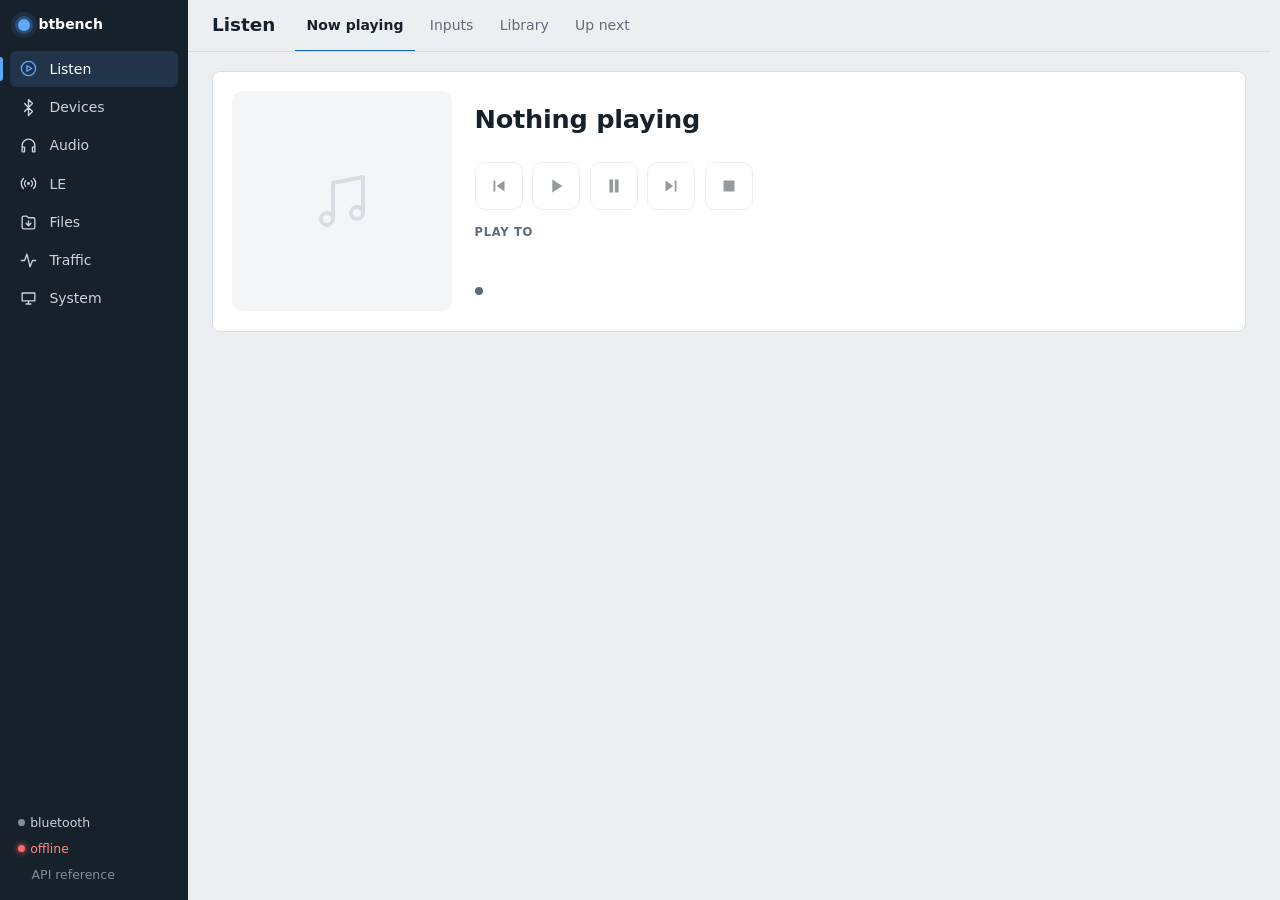
==== app/www/index.html @ e559ec2d "Logs: The log viewer is a Traffic view Logs are read alongside the packets and the D-Bus messages th" ====
<!doctype html>
<html lang="en">
<head>
<meta charset="utf-8">
<meta name="viewport" content="width=device-width, initial-scale=1">
<title>btbench</title>
<link rel="stylesheet" href="style.css">
</head>
<body>
<!-- The shell: seven areas in a rail (a bottom bar on a phone), each with its views in the bar above
     the content. app.js builds both from NAV; a view is a registered tab, optionally one pane of
     it (#audio/play). Every element id the tab scripts use is kept from the flat-tab layout. -->
<aside id="rail">
  <div class="brand"><span class="brand-mark" aria-hidden="true"></span><span id="hostname">btbench</span></div>
  <nav id="areas" aria-label="Areas"></nav>
  <div class="status" aria-label="Status">
    <span id="pill-bt" class="pill wait">bluetooth</span>
    <span id="pill-ws" class="pill wait">connecting</span>
    <span id="pill-power" class="pill" hidden></span>
    <a class="pill link" href="/api" target="_blank" rel="noopener">API reference</a>
  </div>
</aside>

<div id="page">
<header id="viewbar">
  <h1 id="area-title"></h1>
  <nav id="views" aria-label="Views"></nav>
</header>

<main>
  <!-- Until the scripts have come (seconds from a Zero W just booted): app.js takes it away. -->
  <div id="boot" class="ld"></div>
  <!-- ======================================================== Listen (the player) -->
  <section id="player" class="panel">
    <div class="pane" data-pane="now">
    <div class="np card" id="np">
      <div class="np-art loading" id="np-art"></div>
      <div class="np-main">
        <div class="np-src" id="np-src"></div>
        <div class="np-from" id="np-from"></div>
        <div class="np-title wait" id="np-title"></div>
        <div class="np-sub" id="np-sub"></div>
        <div class="np-sub2" id="np-sub2"></div>
        <div class="np-progress" hidden><i id="np-bar"></i></div>
        <div class="np-time"><span id="np-pos"></span><span id="np-dur"></span></div>
        <div class="np-ctl" id="np-ctl"></div>
        <div class="np-foot">
          <label class="np-vol" id="np-vol-row" hidden><svg viewBox="0 0 24 24" aria-hidden="true"><path d="M4 9v6h4l5 4V5L8 9zM16 8.5a5 5 0 010 7"/></svg>
            <input type="range" id="np-vol" min="0" max="100" aria-label="Volume"></label>
          <div class="np-out" id="np-out-row">
            <div class="np-out-head"><span class="np-out-label">Play to</span></div>
            <div class="np-outs ld" id="np-outs" role="group" aria-label="The board's outputs"></div>
            <div class="np-out-status" id="np-out-status" role="status" aria-live="polite"></div>
          </div>
        </div>
      </div>
    </div>
    </div>
    <!-- What the board plays: its own music or one Bluetooth device's audio. -->
    <div class="pane" data-pane="inputs">
      <div class="card np-libcard">
        <div id="np-inputs" class="tracklist ld"></div>
      </div>
    </div>
    <!-- The library on a page of its own: long folders get the screen. -->
    <div class="pane" data-pane="library">
      <div class="card np-libcard" data-full>
        <div class="card-head"><div class="segs" id="np-lib-tabs"></div></div>
        <div class="row" id="np-search-row" hidden><input type="search" id="np-search" class="grow" placeholder="Search the phone"></div>
        <div id="np-crumbs" class="small crumbs"></div>
        <div id="np-lib" class="tracklist ld"></div>
      </div>
    </div>
    <div class="pane" data-pane="queue">
      <div class="card np-libcard" data-full>
        <div class="card-head" id="np-q-head" hidden><span id="np-q-note" class="small muted"></span></div>
        <div id="np-queue" class="tracklist"></div>
      </div>
    </div>
    <!-- Under Inputs, Library and Up next: the track, play/pause and next in reach while browsing. -->
    <div class="np-mini card" id="np-mini" hidden>
      <a href="#player/now" class="np-mini-t"><b id="np-mini-title"></b><span id="np-mini-sub" class="small muted"></span></a>
      <div class="np-mini-ctl" id="np-mini-ctl"></div>
    </div>
  </section>

  <!-- ======================================================== Devices -->
  <section id="devices" class="panel">
    <div class="card toolbar pending" id="adapter-card">
      <div class="tb-main">
        <div class="tb-id">
          <b>Adapter</b> <div class="segs" id="ad-pick" role="group" aria-label="Adapter" hidden></div>
          <span id="ad-name" class="mono muted small ld"></span> <span id="ad-role"></span>
          <details class="more ad-info">
            <summary>Details</summary>
            <div class="pop"><div class="kv" id="ad-info"></div></div>
          </details>
        </div>
        <div class="switches">
          <label class="switch"><input type="checkbox" id="ad-powered"><i></i> Powered</label>
          <label class="switch" title="Other devices can find the board while this is on"><input type="checkbox" id="ad-discoverable"><i></i> Visible</label>
          <label class="switch"><input type="checkbox" id="ad-pairable"><i></i> Pairable</label>
        </div>
        <details class="more">
          <summary>Settings</summary>
          <div class="pop grid">
            <label>Name others see <input type="text" id="ad-alias" maxlength="248" placeholder="empty: the board's name"></label>
            <label>Stay visible for (s, 0 = always) <input type="number" id="ad-disc-timeout" min="0" max="65535"></label>
            <label>Pairing questions
              <select id="ag-policy">
                <option value="auto">answer automatically</option>
                <option value="ask">ask me here</option>
              </select>
            </label>
            <label>IO capability
              <select id="ag-cap">
                <option>KeyboardDisplay</option><option>DisplayYesNo</option><option>DisplayOnly</option>
                <option>KeyboardOnly</option><option>NoInputNoOutput</option>
              </select>
            </label>
          </div>
        </details>
      </div>
      <div id="ad-msg" class="small bad-text"></div>
    </div>

    <div class="list-head">
      <input type="search" id="dev-filter" placeholder="Filter by name or address">
      <div class="scan pending" id="sc-bar">
        <span id="sc-state" class="small muted"></span>
        <details class="more right">
          <summary title="Scan options">Options</summary>
          <div class="pop grid" id="sc-opts">
            <label>Transport <select id="sc-transport"><option value="auto">Dual: LE and BR/EDR</option><option value="le">LE only</option><option value="bredr">BR/EDR only</option></select></label>
            <label>Stop after (s, 0 = never) <input type="number" id="sc-secs" value="30" min="0" max="3600"></label>
            <label>Signal filter
              <select id="sc-sig" data-filter="RSSI Pathloss"><option value="">none</option><option value="rssi">RSSI at least</option><option value="pathloss">path loss at most</option></select></label>
            <label><span id="sc-sig-label">dBm</span> <input type="number" id="sc-sig-val" placeholder="-70" disabled></label>
            <label class="wide">Services (UUIDs, comma-separated) <input type="text" id="sc-uuids" class="mono" data-filter="UUIDs" placeholder="180d, 110b, 0000fe2c-…"></label>
            <label class="wide">Name or address starts with <input type="text" id="sc-pattern" data-filter="Pattern" placeholder="any" maxlength="248"></label>
            <label class="check"><input type="checkbox" id="sc-dup" data-filter="DuplicateData"> Report every advertisement (no duplicate filtering)</label>
            <label class="check"><input type="checkbox" id="sc-disc" data-filter="Discoverable"> Make the board visible while scanning</label>
            <label class="check"><input type="checkbox" id="sc-auto" data-filter="AutoConnect" disabled> Connect to what the pattern matches</label>
            <div class="small muted wide" id="sc-note"></div>
          </div>
        </details>
        <button id="sc-toggle" class="primary">Scan</button>
      </div>
    </div>
    <div id="dev-list" class="rows ld"></div>
  </section>

  <!-- ======================================================== Devices: input devices (HID host) -->
  <section id="hid" class="panel">
    <div class="card toolbar pending" id="hh-bar">
      <div class="tb-main">
        <label class="switch"><input type="checkbox" id="hh-media"><i></i> Media keys control what plays</label>
        <span id="hh-last" class="grow"></span>
      </div>
    </div>
    <div id="hh-devices" class="rows-cards ld"></div>
    <div class="card" data-full>
      <div class="card-head"><h3>Key presses</h3><button class="small-btn" id="hh-clear">Clear</button></div>
      <pre id="hh-log" class="log tall" data-tail="40" data-empty="Press a key on a connected keyboard or remote: it shows here."></pre>
    </div>
  </section>

  <!-- ======================================================== LE -->
  <section id="le" class="panel">
    <div class="pane" data-pane="explore">
      <div class="card">
        <div class="card-head">
          <h3>GATT explorer</h3>
          <div class="acts">
            <select id="gx-dev" aria-label="Device"></select>
            <button id="gx-connect">Connect</button>
            <button id="gx-load" title="Read the services again">Reload</button>
          </div>
        </div>
        <div id="gx-state" class="small muted ld"></div>
        <div id="gx-tree"></div>
        <details class="log-box">
          <summary>Notifications <button class="small-btn" id="gx-clear">Clear</button></summary>
          <pre id="gx-log" class="log" data-tail="40"></pre>
        </details>
      </div>
      <h2>Advertisers in range</h2>
      <div id="le-adv-view" class="rows ld"></div>
    </div>

    <div class="pane" data-pane="adv">
      <div class="card">
        <div class="card-head"><h3>New advertisement</h3><span id="adv-mgr" class="small muted ld"></span></div>
        <form id="adv-form">
          <div class="grid">
            <label>Type <select name="type"><option value="peripheral">Connectable (peripheral)</option><option value="broadcast">Broadcast only</option></select></label>
            <label>Local name <input name="local_name" maxlength="29" placeholder="btbench"></label>
            <label>Service UUIDs <input name="service_uuids" placeholder="180d, 180f"></label>
            <label class="switch inline"><input name="discoverable" type="checkbox" checked><i></i> Discoverable</label>
          </div>
          <details class="more-fields">
            <summary>More fields</summary>
            <div class="grid">
              <label>Manufacturer data <input name="manufacturer_data" placeholder="0xffff:0102 (id:hex, …)"></label>
              <label>Service data <input name="service_data" placeholder="fe2c:00 (uuid:hex, …)"></label>
              <label>Appearance <input name="appearance" placeholder="0x0341"></label>
              <label>Includes <input name="includes" placeholder="tx-power, appearance, local-name"></label>
              <label>Min interval (ms) <input name="min_interval_ms" type="number" min="20" max="10240"></label>
              <label>Max interval (ms) <input name="max_interval_ms" type="number" min="20" max="10240"></label>
              <label>TX power (dBm) <input name="tx_power" type="number" min="-127" max="20"></label>
              <label>Stop after (s) <input name="timeout_s" type="number" min="0" max="65535"></label>
            </div>
          </details>
          <div class="form-acts"><button type="button" id="adv-lea" title="Fill the form in as an LE Audio unicast receiver (an earbud): phones and initiators list the board and stream to it">LE Audio receiver</button><button type="submit" class="primary">Advertise</button></div>
        </form>
      </div>
      <h2>Advertising now</h2>
      <div id="adv-list" class="rows ld"></div>
    </div>

    <div class="pane" data-pane="server">
      <div class="card">
        <div class="card-head">
          <h3>Local GATT server <span id="gs-state" class="pill ld"></span></h3>
          <div class="acts">
            <button id="gs-example">Load example</button>
            <button id="gs-clear" class="danger">Remove</button>
            <button id="gs-apply" class="primary">Apply</button>
          </div>
        </div>
        <div id="gs-err" class="small bad-text"></div>
        <textarea id="gs-json" rows="14" spellcheck="false" class="mono" aria-label="Services as JSON"></textarea>
      </div>
      <div class="cols">
        <div class="card"><h3>Values</h3><div id="gs-values" class="small ld"></div></div>
        <div class="card" data-full>
          <div class="card-head"><h3>Events</h3><button class="small-btn" id="gs-log-clear">Clear</button></div>
          <pre id="gs-log" class="log" data-tail="40" data-empty="Reads, writes and subscriptions by connected devices show here."></pre>
        </div>
      </div>
    </div>
  </section>

  <!-- ======================================================== LE: the board as a remote (HID device) -->
  <section id="remote" class="panel">
    <div class="card toolbar pending" id="rm-bar">
      <div class="tb-main">
        <div class="tb-id"><b>Remote control</b> <span id="rm-state" class="pill ld"></span></div>
        <label class="inline-label small">Name <input id="rm-name" maxlength="29" placeholder="btbench remote"></label>
        <label class="switch"><input type="checkbox" id="rm-on"><i></i> On</label>
      </div>
      <p class="hint" id="rm-hint"></p>
      <div id="rm-err" class="small bad-text"></div>
    </div>
    <div class="rm-layout pending" id="rm-layout">
      <div class="remote" id="rm-pad" tabindex="0" aria-label="Remote control keys"></div>
      <div class="rm-side">
        <div class="card">
          <h3>Type</h3>
          <p class="hint">Sent as key presses on the keyboard report: search boxes, TV logins.</p>
          <div class="row"><input id="rm-type" class="grow" placeholder="Text to type" maxlength="256"><button id="rm-send" class="primary">Type</button></div>
        </div>
        <div class="card">
          <h3>Battery</h3>
          <p class="hint">The level hosts show for the remote.</p>
          <div class="row"><input type="range" id="rm-batt" min="0" max="100" class="grow" aria-label="Battery level"><span id="rm-batt-v" class="mono small"></span></div>
        </div>
        <p class="hint">While the pad has focus, the arrows, Enter, Escape, Space and + / − on your keyboard press its keys.</p>
      </div>
    </div>
  </section>

  <!-- ======================================================== Audio: LE Audio broadcasts (Auracast) -->
  <section id="leaudio" class="panel">
    <div class="card toolbar pending" id="la-bar">
      <div class="tb-main">
        <div class="tb-id"><b>LE Audio</b> <span id="la-caps" class="small muted"></span></div>
        <label class="inline-label small" id="la-ad-l" hidden>Adapter <select id="la-ad" aria-label="Adapter"></select></label>
      </div>
      <p class="hint">Auracast both ways: the board broadcasts what plays into its broadcast, and receives the broadcasts in range. LE Audio earbuds and speakers (unicast) are in Bluetooth, with their codec and links.</p>
    </div>

    <div class="card" id="la-src">
      <div class="card-head"><h3>Broadcast from the board</h3></div>
      <form id="la-form">
        <div class="grid">
          <label class="wide">Quality <select name="preset" id="la-preset"></select></label>
          <label>Channels <select name="channels"><option value="2">Stereo (front left + right, one BIS)</option><option value="lr">Left + right (two BISes)</option><option value="1">Mono (front left)</option></select></label>
          <label>Broadcast Code <input name="code" maxlength="34" placeholder="none: anyone in range listens" autocomplete="off"></label>
        </div>
        <details class="more-fields">
          <summary>Options</summary>
          <div class="grid">
            <label>Presentation delay (ms) <input name="pd_ms" type="number" min="0" max="1000" step="1" value="40"></label>
          </div>
        </details>
        <div class="form-acts"><span id="la-msg" class="small muted"></span><button type="submit" class="primary">Start broadcast</button></div>
      </form>
      <div id="la-bcasts" class="rows ld"></div>
    </div>

    <div class="card" id="la-rx">
      <div class="card-head">
        <h3>Broadcasts in range <span id="la-scan-st" class="pill"></span></h3>
        <div class="acts"><button id="la-scan">Scan</button></div>
      </div>
      <p class="hint">While the adapter scans, BlueZ syncs to each broadcaster for a moment and reads what it sends (its BASE): one stream per BIS. <b>Listen</b> syncs to the BIG and makes it Listen's input: it plays on Listen's outputs (turn on <b>This browser</b> there to hear it here).</p>
      <div id="la-sources" class="rows-cards ld"></div>
    </div>
  </section>

  <!-- ======================================================== Audio -->
  <section id="audio" class="panel">
    <!-- Bluetooth: one card per audio device — its links, codec, endpoints and the AVDTP probe. -->
    <div class="pane" data-pane="bt">
      <p class="hint">Each connected Bluetooth audio device: which way audio goes on it and in what codec, the profile PipeWire uses for it (that is the codec choice), and what it offers.</p>
      <div id="ad-list" class="rows-cards ld"></div>
      <div class="card">
        <div class="card-head">
          <h3>AVDTP probe</h3>
          <div class="acts"><select id="av-dev" aria-label="Device"></select><button id="av-probe">Probe</button></div>
        </div>
        <p class="hint">Asks a device itself for its stream endpoints (DISCOVER, GET_ALL_CAPABILITIES), connected or not: what it could do, not what is set up. Refused while A2DP is streaming.</p>
        <div id="av-result" class="small"></div>
      </div>
    </div>

    <!-- Players: AVRCP — the phones' players and the board's own. -->
    <div class="pane" data-pane="players">
      <div id="au-players" class="rows-cards ld"></div>
      <div id="au-local"></div>
    </div>

    <!-- Streams: what the board itself plays — test signals, a device's audio, a URL — to an output. -->
    <div class="pane" data-pane="streams">
      <div class="card" id="st-out">
        <div class="card-head">
          <h3>Output for new streams</h3>
          <button id="st-refresh" class="small-btn" title="Read PipeWire's nodes again">Refresh</button>
        </div>
        <div class="st-play-to"><span class="np-out-label">Play to</span>
          <div class="np-outs ld" id="st-sinks" role="group" aria-label="Where new streams play"></div></div>
        <div class="grid">
          <label id="st-codec-l" hidden>Codec <span id="st-codec" class="row wrap"></span></label>
        </div>
        <div class="form-acts">
          <label class="switch inline"><input type="checkbox" id="st-listen"><i></i> Also listen in this browser</label>
          <span id="st-backend" class="small muted"></span>
        </div>
        <p class="hint">Every stream started on this page starts on the outputs lit here, as many as you like: one stream plays to two Bluetooth speakers at once. Each running stream has its own outputs, tapped on or off while it plays. The board plays one stream of its own at a time (a test signal or a station): a new one takes the place of the one playing. Audio from devices (a phone's A2DP, a microphone) plays beside it, each a stream of its own. A speaker or car shows what plays on its display, and its buttons pause and skip it. Music from media servers is in Listen → Library.</p>
      </div>

      <h2>Running</h2>
      <div id="st-list" class="rows-cards ld"></div>
      <div id="st-empty" class="small muted" hidden>Nothing is playing. Start a test signal, a device's audio or a station below.</div>

      <div class="cols">
        <div class="card" id="st-new">
          <div class="card-head">
            <h3>New stream</h3>
            <select id="st-src" aria-label="Signal">
              <optgroup label="Test signal">
                <option value="tone">Tone</option>
                <option value="sweep">Sweep</option>
                <option value="noise">Noise</option>
                <option value="silence">Silence</option>
              </optgroup>
              <optgroup label="Audio from">
                <option value="capture">A device (a phone's A2DP, a microphone)</option>
                <option value="monitor">What an output plays</option>
              </optgroup>
            </select>
          </div>
          <div class="grid">
            <label data-for="tone">Frequency (Hz) <input type="number" id="st-freq" value="1000" min="1" max="48000"></label>
            <label data-for="tone">Right channel (Hz) <input type="number" id="st-freq-r" min="1" max="48000" placeholder="same as left"></label>
            <label data-for="sweep">From (Hz) <input type="number" id="st-from" value="20" min="1"></label>
            <label data-for="sweep">To (Hz) <input type="number" id="st-to" value="20000" min="1"></label>
            <label data-for="sweep">Seconds <input type="number" id="st-secs" value="10" min="0.5" max="600" step="0.5"></label>
            <label data-for="noise">Colour
              <select id="st-color"><option>pink</option><option>white</option><option>brown</option></select>
            </label>
            <label data-for="tone sweep noise"><span id="st-level-kind">Level (dBFS, peak)</span> <input type="number" id="st-level" value="-12" min="-96" max="0"></label>
            <label data-for="capture">Capture from <select id="st-capture"></select></label>
            <label data-for="monitor">Monitor of <select id="st-monitor"></select></label>
          </div>
          <p class="hint" data-for="capture">With a speaker as the output, this is a tunnel: one device's audio played on another.</p>
          <details class="more-fields">
            <summary>Format and gain</summary>
            <div class="grid">
              <label>Rate
                <select id="st-rate"><option>48000</option><option>44100</option><option>32000</option><option>16000</option><option>8000</option></select>
              </label>
              <label>Channels <select id="st-ch"><option value="2">stereo</option><option value="1">mono</option></select></label>
              <label>Gain (dB) <input type="number" id="st-gain" value="0" min="-60" max="20" step="0.5"></label>
              <label>Decoder (radio, URLs)
                <select id="st-decoder"><option value="auto">auto</option><option>mpg123</option><option>ffmpeg</option></select>
              </label>
              <label data-for="sweep" class="switch inline"><input type="checkbox" id="st-log" checked><i></i> Logarithmic</label>
              <label data-for="sweep" class="switch inline"><input type="checkbox" id="st-repeat" checked><i></i> Repeat</label>
            </div>
          </details>
          <div class="form-acts">
            <span id="st-msg" class="small"></span>
            <button class="primary" id="st-start">Start</button>
          </div>
        </div>

        <div class="card">
          <div class="card-head"><h3>Internet radio and URLs</h3><button class="small-btn" id="rd-edit">Edit stations</button></div>
          <div id="rd-list" class="small ld"></div>
          <div id="rd-editor" hidden>
            <textarea id="rd-text" class="mono" rows="8" placeholder="Name | https://url"></textarea>
            <div class="form-acts"><span class="small muted">One station a line: <span class="mono">name | url</span></span>
              <button id="rd-cancel">Cancel</button><button id="rd-save" class="primary">Save</button></div>
          </div>
          <div class="row url-row">
            <input type="url" id="st-url" class="grow" aria-label="Stream URL" placeholder="A stream, .pls or .m3u URL, or a file">
            <button class="small-btn" id="st-url-play">Play</button>
          </div>
        </div>
      </div>
    </div>

    <!-- PipeWire: the audio server itself. -->
    <div class="pane" data-pane="stack">
      <div class="card pending" id="au-card">
        <div class="card-head">
          <h3>PipeWire <span id="au-services" class="ld"></span></h3>
          <div class="acts">
            <label class="switch inline" title="Kept across reboots"><input type="checkbox" id="au-on"><i></i> Audio on</label>
            <button id="au-restart">Restart</button>
          </div>
        </div>
        <p class="hint" id="au-off-hint" hidden>The audio stack is off, and stays off after a reboot: Bluetooth works without it — LE, GATT, the remote, files — but no device can play to or from the board (no A2DP, no HFP), and Streams and Listen have nothing to play to.</p>
        <p class="hint">Restarting PipeWire and WirePlumber drops the audio links first, so devices reconnect to the new endpoints. It cures a WirePlumber that stopped answering after links vanished at once.</p>
        <label class="switch inline small"><input type="checkbox" id="au-restart-bt"><i></i> Restart bluetoothd too</label>
        <div id="au-msg" class="small muted"></div>
      </div>
      <div class="card">
        <div class="card-head"><h3>Graph</h3><span id="pw-note" class="small muted"></span></div>
        <p class="hint">Each driver (a sound card, a Bluetooth transport) runs a cycle of one quantum and pulls its followers through it. Load is the cycle's busy time against the quantum; an xrun is a cycle that did not finish in time. From pw-top, a second at a time, while this is on screen.</p>
        <div id="pw-graph" class="scroll-x"></div>
      </div>
    </div>
  </section>

  <!-- ======================================================== OBEX -->
  <section id="obex" class="panel">
    <div class="card toolbar pending" id="ob-bar">
      <div class="tb-main">
        <div class="tb-id"><b>obexd</b> <span id="ob-state" class="pill ld"></span></div>
        <label class="small inline-label">Incoming files
          <select id="ob-policy"><option value="auto">accept into in/</option><option value="ask">ask me here</option><option value="reject">reject</option></select></label>
        <span id="ob-msg" class="small"></span>
        <button id="ob-toggle">Start</button>
      </div>
      <div id="ob-info" class="small muted ld"></div>
      <div id="ob-request" class="ob-request" hidden></div>
    </div>

    <!-- Share: sending and receiving files the way a phone does it — the tester's views follow. -->
    <div class="pane" data-pane="share">
      <div class="sh-layout">
        <div class="card sh-send">
          <h3>Send files</h3>
          <label class="sh-drop" id="sh-drop" tabindex="0">
            <input type="file" id="sh-files" multiple hidden>
            <svg viewBox="0 0 24 24" aria-hidden="true"><path d="M12 16V4M7 9l5-5 5 5M4 16v3a1 1 0 001 1h14a1 1 0 001-1v-3"/></svg>
            <b>Drop files here</b><span class="muted small">or click to choose them</span>
          </label>
          <div id="sh-picked" class="sh-picked"></div>
          <h4 class="sh-h">To</h4>
          <div id="sh-devs" class="sh-devs ld"></div>
          <div class="form-acts"><span id="sh-msg" class="small muted"></span><button class="primary" id="sh-send" disabled>Send</button></div>
          <div id="sh-jobs" class="sh-jobs"></div>
        </div>
        <div class="card sh-recv pending" id="sh-recv-card">
          <div class="card-head">
            <h3>Received</h3>
            <label class="switch inline small" title="Other devices can send files to the board while this is on (obexd)"><input type="checkbox" id="sh-on"><i></i> Receive files</label>
          </div>
          <div class="row wrap small sh-recv-opts">
            <span id="sh-recv-note" class="muted grow"></span>
            <label class="inline-label">Incoming <select id="sh-policy"><option value="auto">save automatically</option><option value="ask">ask me first</option><option value="reject">refuse</option></select></label>
          </div>
          <div id="sh-incoming"></div>
          <div id="sh-recv" class="sh-grid ld"></div>
        </div>
      </div>
    </div>

    <div class="pane" data-pane="sessions">
      <div class="card">
        <div class="card-head"><h3>Connect to a device</h3></div>
        <div class="grid">
          <label>Device <select id="ob-dev"></select></label>
          <label>Profile
            <select id="ob-target">
              <option value="opp">Object Push (OPP)</option><option value="ftp">File Transfer (FTP)</option>
              <option value="pbap">Phonebook (PBAP)</option><option value="map">Messages (MAP)</option>
              <option value="bip-avrcp">Cover art (BIP)</option>
            </select></label>
          <label>Channel / PSM <input id="ob-chan" placeholder="from SDP"></label>
        </div>
        <div class="form-acts"><button class="primary" id="ob-connect">Connect</button></div>
      </div>
      <div id="ob-sessions" class="rows-cards"></div>
      <h2>Transfers</h2>
      <div class="card flush"><div class="scroll-x"><table id="ob-transfers" class="tbl ld"></table></div></div>
    </div>

    <div class="pane" data-pane="files">
      <div class="cols three">
        <div class="card"><div class="card-head"><h3>out/ <span class="small muted">to send</span></h3>
          <label class="small-btn upload">Upload<input type="file" id="ob-up-out" multiple hidden></label></div><div id="ob-f-out" class="small ld"></div></div>
        <div class="card"><div class="card-head"><h3>in/ <span class="small muted">received and pulled</span></h3></div><div id="ob-f-in" class="small ld"></div></div>
        <div class="card"><div class="card-head"><h3>shared/ <span class="small muted">offered over FTP</span></h3>
          <label class="small-btn upload">Upload<input type="file" id="ob-up-shared" multiple hidden></label></div><div id="ob-f-shared" class="small ld"></div></div>
      </div>
    </div>
  </section>

  <!-- ======================================================== Traffic: links -->
  <section id="monitor" class="panel fit">
    <div id="mon-msg" class="small bad-text"></div>
    <div class="card flush">
      <div class="card-head pad"><h3>Connections</h3><span id="mon-source" class="small muted"></span></div>
      <div class="scroll-x"><table id="mon-conns" class="tbl ld"></table></div>
      <div id="mon-adapters" class="small muted pad"></div>
    </div>
    <div class="card" id="mon-detail" data-full hidden>
      <div class="card-head"><h3 id="mon-title"></h3><span id="mon-now" class="small muted"></span></div>
      <h4>Throughput, kbit/s <span class="legend"><i class="c-tx"></i>TX <i class="c-rx"></i>RX</span></h4>
      <canvas id="mon-tput" class="graph"></canvas>
      <h4>TX latency, ms <span class="legend"><i class="c-p50"></i>p50 <i class="c-p95"></i>p95 <i class="c-fl"></i>in flight</span></h4>
      <canvas id="mon-lat" class="graph"></canvas>
      <details class="more-fields">
        <summary>Latency histogram and channels</summary>
        <h4>Latency since connect, 1 ms buckets</h4>
        <canvas id="mon-hist" class="graph short"></canvas>
        <div id="mon-channels"></div>
      </details>
    </div>
    <div class="card fit-main" data-full>
      <div class="card-head">
        <h3>Events</h3>
        <div class="acts mark">
          <input id="mon-mark-text" placeholder="Mark text (lands in btmon, btsnoop, Wireshark)">
          <button id="mon-mark">Mark</button>
        </div>
      </div>
      <pre id="mon-events" class="log"></pre>
    </div>
  </section>

  <!-- ======================================================== Traffic: packets -->
  <section id="packets" class="panel fit">
    <div class="card fit-main" id="cv" data-full>
      <div class="card-head">
        <select id="cv-file" class="mono small" aria-label="Capture file"></select>
        <div class="acts">
          <span id="cv-status" class="small muted"></span>
          <label class="switch inline small" id="cv-follow-wrap" hidden><input type="checkbox" id="cv-follow"><i></i> Follow</label>
        </div>
      </div>
      <div class="row cv-filter">
        <input id="cv-filter" class="mono" spellcheck="false" autocomplete="off" aria-label="Filter"
               placeholder='proto:att handle:64 dir:tx len>20 t>=12.5 !evt:0x13 "read request"'>
        <button id="cv-apply">Filter</button>
      </div>
      <div id="cv-chips" class="cv-chips"></div>
      <div class="row wrap small cv-tools">
        <button class="small-btn" id="cv-stats-btn" aria-expanded="false" aria-controls="cv-stats">Statistics</button>
        <label>Time <select id="cv-time" class="small" aria-label="Time column">
          <option value="rel">since the first packet</option><option value="tod">time of day</option><option value="delta">since the row above</option>
        </select></label>
        <span class="grow"></span>
        <label class="check" title="Put in the packets btmon needs to decode the matches too (connections, L2CAP and AVDTP signalling, GATT discovery), and the context the file began with">
          <input type="checkbox" id="cv-ctx"> with context</label>
        <a class="small-btn btn-link" id="cv-save" download title="The matching packets as a btsnoop file (btmon -r, Wireshark)">Save matches</a>
      </div>
      <div id="cv-stats" class="cv-stats" hidden></div>
      <details class="small muted cv-hint more-fields">
        <summary>Filter syntax</summary>
        <p>Terms separated by spaces, all must match; <code>!term</code> negates one; <code>|</code> is "or" inside a value;
          <code>a b || c</code> matches either group; the quick filters combine this way (click several).
          <code>type:cmd|evt|acl|sco|iso|index|log|mgmt</code> · <code>dir:tx|rx</code> ·
          <code>proto:hci|l2cap|att|smp|sdp|rfcomm|avdtp|rtp|avctp|bnep|hid|sco|iso</code> ·
          <code>handle:11</code> <code>cid:0x40</code> <code>psm:25</code> <code>index:0</code> ·
          <code>opcode:0x0406</code> (a command and its Complete/Status) <code>evt:0x13</code> <code>subevt:0x02</code> ·
          <code>is:err|mark|cont|lat</code> · <code>len&gt;100</code> <code>n&lt;=500</code> <code>lat&gt;20</code> (TX → NOCP, ms) ·
          <code>t&gt;=12.5 t&lt;30</code> (seconds since the first packet) ·
          <code>addr:AA:BB:CC:DD:EE:FF</code> (that peer's links, and packets that name it; its first bytes are enough).
          Any other word, or a <code>"quoted phrase"</code>,
          is searched in the summaries (case-insensitive) — slower, so on a big file the results arrive over a few seconds.
          Drag across the graph to select a time range; click it to jump there. In a packet's detail, a term under
          its summary adds it to the filter (shift-click: without it).</p>
      </details>
      <div class="cv-graph-wrap">
        <div class="row wrap small">
          <select id="cv-conn" class="small" aria-label="Connection"></select>
          <span class="legend"><i class="c-tx"></i>TX<i class="c-rx"></i>RX<i class="c-p50"></i>lat p50<i class="c-p95"></i>p95</span>
          <span id="cv-gscale" class="muted"></span>
          <span id="cv-readout" class="mono muted grow"></span>
        </div>
        <canvas id="cv-graph" class="cv-graph"></canvas>
      </div>
      <div class="cv-split">
        <div class="cv-table" id="cv-table" tabindex="0">
          <div class="cv-head"><span>No.</span><span id="cv-time-h">time (s)</span><span class="cv-c-d">dir</span><span class="cv-c-h">handle</span><span>proto</span><span class="cv-c-l">len</span><span>summary</span></div>
          <div class="cv-body" id="cv-body"><div id="cv-spacer"></div><div class="cv-rows" id="cv-rows"></div></div>
        </div>
        <div class="cv-detail">
          <div id="cv-dfields">
            <div id="cv-fields" class="cv-fields"></div>
            <pre id="cv-hex" class="cv-hex"></pre>
          </div>
        </div>
      </div>
    </div>
    <details class="card small">
      <summary>Watch live in Wireshark on your PC</summary>
      <pre class="mono" id="mon-ws-cmd"></pre>
    </details>
  </section>

  <!-- ======================================================== Traffic: BlueZ's D-Bus -->
  <section id="dbus" class="panel fit">
    <div class="card fit-main" data-full>
      <div class="card-head">
        <span id="db-status" class="small muted"></span>
        <div class="acts">
          <label class="switch inline small" title="Keep the newest message in view as they come"><input type="checkbox" id="db-follow" checked><i></i> Follow</label>
          <button class="small-btn" id="db-run">Pause</button>
          <button class="small-btn" id="db-clear">Clear</button>
          <a class="small-btn btn-link" id="db-file" href="/api/system/logs/bluez-dbus.log?download=1" download title="The whole log the board keeps (bluez-dbus.log, also under Traffic → Logs)">Download log</a>
        </div>
      </div>
      <div class="row wrap lg-bar">
        <input id="db-filter" class="mono grow" spellcheck="false" autocomplete="off" aria-label="Filter"
               placeholder="words to match (path, member, program, arguments) · !word to hide">
        <div class="segs" id="db-types" role="group" aria-label="Kinds shown">
          <button class="seg on" data-t="call">calls</button><button class="seg on" data-t="return">replies</button>
          <button class="seg on" data-t="signal">signals</button><button class="seg on" data-t="error">errors</button>
        </div>
        <label class="check small" title="btbenchd re-reads BlueZ's object tree every few seconds (GetManagedObjects); hidden unless asked for"><input type="checkbox" id="db-poll"> show polling</label>
      </div>
      <div id="db-view" class="lg-view wrap db-view ld" tabindex="0" aria-label="D-Bus messages"></div>
      <p class="hint">Everything to and from BlueZ (<span class="mono">org.bluez</span>) and obexd on the system bus: calls with their arguments, replies with the call they answer and how long it took, errors, signals. Click a message for its arguments in full.</p>
    </div>
  </section>

  <!-- ======================================================== Traffic: logs -->
  <section id="logs" class="panel fit">
    <div class="card fit-main" id="lg" data-full>
      <div class="card-head">
        <h3>Logs</h3>
        <div class="acts">
          <select id="lg-src" aria-label="Log"></select>
          <select id="lg-lines" aria-label="Lines to load" class="small">
            <option value="200">200 lines</option><option value="1000" selected>1000 lines</option><option value="5000">5000 lines</option><option value="20000">20000 lines</option></select>
          <label class="switch inline small"><input type="checkbox" id="lg-follow"><i></i> Follow</label>
          <button class="small-btn" id="lg-reload">Reload</button>
          <button class="small-btn" id="lg-clear">Clear</button>
        </div>
      </div>
      <div class="row wrap lg-bar">
        <input id="lg-filter" class="mono grow" spellcheck="false" autocomplete="off" aria-label="Filter"
               placeholder='words to match · !word to hide · /regex/ · "a phrase"'>
        <div class="segs" id="lg-prio" role="group" aria-label="Lowest priority shown">
          <button class="seg on" data-prio="7">all</button><button class="seg" data-prio="6">info</button>
          <button class="seg" data-prio="4">warnings</button><button class="seg" data-prio="3">errors</button>
        </div>
        <label class="check small"><input type="checkbox" id="lg-wrap" checked> wrap</label>
      </div>
      <div class="small muted lg-status"><span id="lg-count"></span> <span id="lg-err" class="bad-text"></span></div>
      <div id="lg-view" class="lg-view wrap ld" tabindex="0" aria-label="Log lines"></div>
    </div>
  </section>

  <!-- ======================================================== Traffic: graphs -->
  <section id="graphs" class="panel">
    <div class="card toolbar">
      <div class="tb-main">
        <label class="inline-label small">Window <select id="gr-window"><option value="30">30 s</option><option value="120" selected>2 min</option><option value="300">5 min</option><option value="900">15 min</option></select></label>
        <label class="inline-label small">Connection <select id="gr-conn"><option value="">all</option></select></label>
        <span id="gr-msg" class="small muted grow"></span>
        <label class="switch small" title="Keep recording while another tab is on screen, so the minutes before an issue are there when you come back. It keeps pw-top running on the board."><input type="checkbox" id="gr-bg"><i></i> Record in background</label>
        <button id="gr-pause">Pause</button>
        <button id="gr-csv" title="The buffered samples as CSV">CSV</button>
      </div>
      <div id="gr-legend" class="small gr-legend"></div>
    </div>
    <div id="gr-charts" class="ld"></div>
  </section>

  <!-- ======================================================== Traffic: captures -->
  <section id="capture" class="panel">
    <div class="card toolbar">
      <div class="tb-main">
        <div class="tb-id"><b>Recording</b> <span id="cap-state" class="pill ld"></span></div>
        <span id="cap-dir" class="small muted mono grow"></span>
        <button id="cap-toggle" disabled>Start recording</button>
      </div>
      <div id="cap-msg" class="small bad-text"></div>
    </div>
    <div class="card flush"><div class="scroll-x"><table id="cap-files" class="tbl ld"></table></div></div>
    <div class="card" id="cap-analyze" hidden>
      <div class="card-head"><h3 id="cap-an-title"></h3><button class="small-btn" id="cap-an-close">Close</button></div>
      <pre id="cap-an-text" class="log tall"></pre>
    </div>
  </section>

  <!-- ======================================================== System -->
  <section id="system" class="panel">
    <div class="pane" data-pane="overview">
      <div class="cols">
        <div class="card"><h3>Health</h3><div id="sys-health" class="ld"></div></div>
        <div class="card"><h3>Versions</h3><div id="sys-versions" class="ld"></div></div>
      </div>
      <div class="card">
        <h3>Services</h3>
        <div id="sys-services" class="ld"></div>
        <details class="more-fields">
          <summary>bluetoothd arguments</summary>
          <div class="row wrap">
            <input id="sys-btargs" class="mono grow" placeholder="-d -E" aria-label="bluetoothd arguments">
            <label class="switch inline"><input type="checkbox" id="sys-btargs-restart" checked><i></i> Restart bluetooth</label>
            <button id="sys-btargs-save" class="primary">Save</button>
          </div>
          <div id="sys-btargs-msg" class="small muted"></div>
        </details>
      </div>
      <div class="card">
        <div class="card-head"><h3>Log files</h3><span id="lf-dir" class="small muted mono"></span></div>
        <p class="hint">Each program's log in its own format (btbench-logd), for clog: <span class="mono">clog -t /tmp/logs/bluez.log</span> on the board, or download one here.</p>
        <div id="lf-list" class="lf-list ld"></div>
      </div>
      <div class="card danger-zone">
        <div class="card-head"><div><h3>Power</h3><p class="hint">The console reconnects by itself when the board is back.</p></div>
          <button id="sys-reboot" class="danger">Reboot the board</button></div>
        <details class="more-fields">
          <summary>Factory reset</summary>
          <p class="hint">Puts every setting back to the image's: Setup, the adapter, the agent, audio, HID, OBEX, radio stations, debug areas and this browser's console preferences. The board reboots and the reset runs before Bluetooth starts. sshd's host keys stay.</p>
          <div class="switches">
            <label class="switch"><input type="checkbox" id="sys-fdr-pairings" checked><i></i> Forget paired devices</label>
            <label class="switch" title="The image's own network comes back, and the setup access point if it is not in reach"><input type="checkbox" id="sys-fdr-wifi"><i></i> Forget Wi-Fi networks</label>
          </div>
          <div class="row"><button id="sys-fdr" class="danger">Reset and reboot</button></div>
        </details>
      </div>
    </div>

    <div class="pane" data-pane="tools">
      <div class="card">
        <div class="card-head"><h3>Run a tool</h3></div>
        <div class="row wrap pending" id="job-bar">
          <select id="job-cmd" aria-label="Tool"></select>
          <input id="job-args" class="mono grow" placeholder="arguments, e.g. -c 5 AA:BB:CC:DD:EE:FF" aria-label="Arguments">
          <button id="job-start" class="primary">Run</button>
        </div>
        <div id="job-list" class="rows"></div>
        <pre id="job-out" class="log tall"></pre>
      </div>
    </div>
  </section>

  <!-- ======================================================== Setup -->
  <section id="setup" class="panel">
    <p class="hint" id="su-note"></p>
    <div class="pane ld" data-pane="profiles" id="su-profiles"></div>
    <div class="pane" data-pane="bluetooth"><p class="hint">BlueZ's main.conf, as btbenchd writes it for bluetoothd. Default leaves a key as the image has it.</p><div id="su-bluetooth" class="ld"></div></div>
    <div class="pane" data-pane="audio"><p class="hint">WirePlumber's Bluetooth settings (PipeWire). Default leaves a setting as the image has it.</p><div id="su-audio" class="ld"></div></div>
    <div class="pane ld" data-pane="plugins" id="su-plugins"></div>
    <div class="apply-bar" id="su-bar" hidden>
      <span id="su-bar-text" class="small"></span>
      <button id="su-discard" class="ghost">Discard</button>
      <button id="su-apply" class="primary">Apply</button>
    </div>
  </section>

  <!-- ======================================================== Wi-Fi -->
  <section id="wifi" class="panel">
    <div id="wifi-root"></div>
  </section>

  <!-- ======================================================== Kernel -->
  <section id="kernel" class="panel">
    <div class="card" id="k-card"><h3>Kernel</h3><div class="ld"></div></div>
    <div class="card">
      <div class="form-acts start">
        <button id="k-try" class="primary" disabled>Try the test kernel (reboots)</button>
        <button id="k-commit" disabled>Keep the test kernel</button>
        <button id="k-rollback" class="danger" disabled>Roll back</button>
      </div>
      <div id="k-msg" class="small muted"></div>
    </div>
    <div class="card pending" id="kd-card">
      <div class="card-head">
        <h3>Kernel Bluetooth logs</h3>
        <div class="acts">
          <button class="small-btn" id="kd-off">All off</button>
          <button class="small-btn" id="kd-show">Show in the journal</button>
        </div>
      </div>
      <p class="hint">The kernel's own debug messages (BT_DBG) by area, through dynamic debug. They are chatty: a streaming link logs thousands of lines a second and the logging changes the timing, so switch on only what you are looking at.</p>
      <div id="kd-areas" class="kd-areas ld"></div>
      <label class="switch inline small"><input type="checkbox" id="kd-keep"><i></i> Keep the areas on from boot</label>
      <div id="kd-msg" class="small muted"></div>
    </div>
  </section>
</main>
</div>

<!-- The agent's question, on every view. -->
<div id="modal" class="modal" hidden>
  <div class="modal-box">
    <h3 id="modal-title">Pairing</h3>
    <div id="modal-body"></div>
    <div class="row wrap" id="modal-actions"></div>
    <div class="small muted" id="modal-left"></div>
  </div>
</div>
<div id="toast"></div>

<script src="app.js"></script>
<script src="devices.js"></script>
<script src="le.js"></script>
<script src="audio.js"></script>
<script src="leaudio.js"></script>
<script src="monitor.js"></script>
<script src="graphs.js"></script>
<script src="dbus.js"></script>
<script src="obex.js"></script>
<script src="player.js"></script>
<script src="hid.js"></script>
<script src="setup.js"></script>
<script src="capture.js"></script>
<script src="wifi.js"></script>
<script src="kernel.js"></script>
<script src="system.js"></script>
<script src="logs.js"></script>
<script>startConsole();</script>
</body>
</html>
---- app/www/style.css ----
/* One stylesheet for the console and the standalone /wifi page. Light by default, dark when the
   system asks for it: a bench is used in a lit lab as often as at night. The board is offline, so
   everything is the system's own fonts and inline SVG.

   The look is an instrument's: a graphite rail that stays dark in both themes (where you are, and
   the board's readouts at its foot), quiet white surfaces for the work, one signal blue for what
   acts and what is selected, and green / amber / red only for state. Numbers are tabular so live
   values do not jitter. */
:root {
  --bg: #eceff2;
  --panel: #ffffff;
  --well: #f3f5f7;
  --line: #d7dde3;
  --line-soft: #e7ebef;
  --fg: #17212b;
  --muted: #5e6b78;
  --accent: #0b63ce;
  --accent-soft: #e3eefb;
  --on-accent: #ffffff;
  --good: #13805b;
  --warn: #a6620a;
  --bad: #c3372f;
  --rail: #17212b;
  --rail-fg: #c9d3dc;
  --rail-dim: #7f8d9a;
  --rail-hi: #5aa9ff;
  --tx: #1f6feb;
  --rx: #1a8f5a;
  --p50: #8250df;
  --p95: #cf3a3a;
  --fl: #b7791f;
  /* The log viewer: a colour per program, and the things picked out in its lines. */
  --lg-c0: #1f6feb; --lg-c1: #1a8f5a; --lg-c2: #8250df; --lg-c3: #b7791f;
  --lg-c4: #0e8a9b; --lg-c5: #c2185b; --lg-c6: #5d6b00; --lg-c7: #6e5494;
  --lg-addr: #0b63ce; --lg-path: #0e7a86; --lg-num: #8a4b08; --lg-mark: #ffe58a;
  --radius: 8px;
  --rail-w: 188px;
}
@media (prefers-color-scheme: dark) {
  :root {
    --bg: #0f1418;
    --panel: #161d23;
    --well: #11171c;
    --line: #27323c;
    --line-soft: #1f2830;
    --fg: #e2e8ed;
    --muted: #8a97a3;
    --accent: #5aa3ff;
    --accent-soft: #15283d;
    --on-accent: #06121f;
    --good: #3ecf8e;
    --warn: #f0a63a;
    --bad: #ef5f5f;
    --rail: #0a0e12;
    --rail-fg: #c9d3dc;
    --rail-dim: #6c7a87;
    --tx: #4da3ff;
    --rx: #3ecf8e;
    --p50: #b48cff;
    --p95: #ef5b5b;
    --fl: #f5a623;
    --lg-c0: #4da3ff; --lg-c1: #3ecf8e; --lg-c2: #b48cff; --lg-c3: #f5a623;
    --lg-c4: #3fc6d6; --lg-c5: #f06292; --lg-c6: #b8c94a; --lg-c7: #c3a6ff;
    --lg-addr: #6cb4ff; --lg-path: #4fd1c5; --lg-num: #f0b46a; --lg-mark: #6b5a12;
  }
}

* { box-sizing: border-box; }
html { scrollbar-gutter: stable; }
/* Scrollbars, where they show: thin, rounded, no track, in the page's colours (derived from
   --muted, so light and dark alike). Chromium and Safari take the ::-webkit-scrollbar rules (setting
   the standard properties there would switch them off), Firefox the standard ones. */
:root {
  --scroll-thumb: color-mix(in srgb, var(--muted) 38%, transparent);
  --scroll-thumb-hi: color-mix(in srgb, var(--muted) 70%, transparent);
}
::-webkit-scrollbar { width: 10px; height: 10px; }
::-webkit-scrollbar-track, ::-webkit-scrollbar-corner { background: transparent; }
::-webkit-scrollbar-button { display: none; }
::-webkit-scrollbar-thumb { min-height: 32px; border: 2px solid transparent; border-radius: 999px; background: var(--scroll-thumb) padding-box; }
::-webkit-scrollbar-thumb:hover { background-color: var(--scroll-thumb-hi); }
::-webkit-scrollbar-thumb:active { background-color: var(--muted); }
@supports not selector(::-webkit-scrollbar) {
  * { scrollbar-width: thin; scrollbar-color: var(--scroll-thumb) transparent; }
}
body {
  margin: 0;
  background: var(--bg);
  color: var(--fg);
  font: 14px/1.45 system-ui, -apple-system, "Segoe UI", Roboto, sans-serif;
  font-variant-numeric: tabular-nums;
  overflow-x: hidden;
}
.mono, pre, code, textarea.mono { font-family: ui-monospace, "SFMono-Regular", Menlo, Consolas, monospace; font-size: 12.5px; }
a { color: var(--accent); }
:focus-visible { outline: 2px solid var(--accent); outline-offset: 2px; }
[hidden] { display: none !important; }

h1 { font-size: 1.15rem; margin: 0; font-weight: 650; }
h2 { font-size: 0.95rem; font-weight: 600; margin: 1.4rem 0 0.5rem; }
h3 { margin: 0; font-size: 0.98rem; font-weight: 600; display: flex; align-items: center; gap: 0.45rem; flex-wrap: wrap; }
h4 { margin: 0.9rem 0 0.35rem; font-size: 0.82rem; color: var(--muted); font-weight: 600; }

/* ------------------------------------------------------------------ the shell */

#rail {
  position: fixed; inset: 0 auto 0 0; width: var(--rail-w); z-index: 20;
  background: var(--rail); color: var(--rail-fg);
  display: flex; flex-direction: column; padding: 0.9rem 0.6rem;
}
.brand { display: flex; align-items: center; gap: 0.55rem; padding: 0 0.5rem 1rem; font-weight: 650; color: #fff; overflow-wrap: anywhere; }
/* The board's mark: a radio "LED", ringed like an antenna's field. */
.brand-mark {
  width: 12px; height: 12px; border-radius: 50%; flex: none; background: var(--rail-hi);
  box-shadow: 0 0 0 3px color-mix(in srgb, var(--rail-hi) 25%, transparent), 0 0 0 7px color-mix(in srgb, var(--rail-hi) 10%, transparent);
}
#areas { display: flex; flex-direction: column; gap: 2px; }
.area {
  display: flex; align-items: center; gap: 0.7rem; padding: 0.5rem 0.6rem; border-radius: 6px;
  color: var(--rail-fg); text-decoration: none; position: relative;
}
.area svg { width: 19px; height: 19px; flex: none; fill: none; stroke: currentColor; stroke-width: 1.7; stroke-linecap: round; stroke-linejoin: round; }
.area:hover { background: rgba(255, 255, 255, 0.06); color: #fff; }
.area.active { background: rgba(90, 169, 255, 0.14); color: #fff; }
.area.active::before { content: ""; position: absolute; left: -0.6rem; top: 6px; bottom: 6px; width: 3px; border-radius: 0 3px 3px 0; background: var(--rail-hi); }
.area.active svg { stroke: var(--rail-hi); }

#rail .status { margin-top: auto; display: flex; flex-direction: column; gap: 0.3rem; padding: 0 0.3rem; }
#rail .pill { background: transparent; border: 0; color: var(--rail-fg); padding: 0.1rem 0.2rem; white-space: normal; }
#rail .pill.link { color: var(--rail-dim); padding-left: calc(0.2rem + 14px); }
#rail .pill.link:hover { color: #fff; }
#rail .pill::before { background: var(--rail-dim); }

#page { margin-left: var(--rail-w); min-height: 100vh; }
#viewbar {
  position: sticky; top: 0; z-index: 10; background: color-mix(in srgb, var(--bg) 92%, transparent);
  backdrop-filter: blur(6px); border-bottom: 1px solid var(--line);
  display: flex; align-items: center; gap: 1.2rem; padding: 0 24px; min-height: 52px;
}
#views { display: flex; gap: 0.15rem; overflow-x: auto; scrollbar-width: none; align-self: stretch; }
.view {
  display: flex; align-items: center; padding: 0 0.75rem; color: var(--muted); text-decoration: none; white-space: nowrap;
  border-bottom: 2px solid transparent; margin-bottom: -1px;
}
.view:hover { color: var(--fg); }
.view.active { color: var(--fg); border-bottom-color: var(--accent); font-weight: 550; }

main { padding: 0.4rem 24px 4rem; max-width: 1240px; }
.panel { display: none; }
.panel.active { display: block; }

/* ------------------------------------------------------------------ status pills */

.pill {
  display: inline-flex; align-items: center; gap: 0.35rem; padding: 0.1rem 0.55rem; border-radius: 999px;
  border: 1px solid var(--line); background: var(--panel); font-size: 0.78rem; white-space: nowrap;
  text-decoration: none; color: var(--fg); font-weight: 500;
}
/* State is a dot, not a coloured outline round the whole word: calmer, and it reads at a glance. */
.pill::before { content: ""; width: 7px; height: 7px; border-radius: 50%; background: var(--line); flex: none; }
.pill.link::before { display: none; }
.pill.good::before { background: var(--good); }
.pill.warn::before { background: var(--warn); }
.pill.bad::before { background: var(--bad); }
.pill.bad { color: var(--bad); }
.pill.link { color: var(--accent); }
#rail .pill.bad { color: #ff8a80; }
#rail .pill.good::before { background: #3ecf8e; box-shadow: 0 0 6px #3ecf8e; }
#rail .pill.warn::before { background: #f0a63a; }
#rail .pill.bad::before { background: #ff6b6b; box-shadow: 0 0 6px #ff6b6b; }

/* ------------------------------------------------------------------ surfaces */

.card {
  background: var(--panel); border: 1px solid var(--line); border-radius: var(--radius);
  padding: 0.85rem 1rem; margin: 0.8rem 0;
}
.card.flush { padding: 0; overflow: hidden; }
.card.flush .tbl th:first-child, .card.flush .tbl td:first-child { padding-left: 1rem; }
.pad { padding: 0.7rem 1rem; }
.card-head { display: flex; align-items: center; justify-content: space-between; gap: 0.5rem 0.8rem; flex-wrap: wrap; margin-bottom: 0.5rem; }
.card-head:last-child { margin-bottom: 0; }
.card.flush > .card-head { margin: 0; }
.acts { display: flex; align-items: center; gap: 0.4rem; flex-wrap: wrap; }
.hint { margin: 0 0 0.6rem; font-size: 0.82rem; color: var(--muted); }
.cols { display: grid; grid-template-columns: repeat(auto-fit, minmax(300px, 1fr)); gap: 0 0.8rem; }
.cols.three { grid-template-columns: repeat(auto-fit, minmax(240px, 1fr)); }
.rows-cards > .card { margin: 0.6rem 0; }
.danger-zone .card-head { margin: 0; }
.danger-zone .hint { margin: 0.15rem 0 0; }

/* A toolbar card: the object's name and state on the left, its few switches, its actions at the end. */
.toolbar { padding: 0.6rem 1rem; }
.tb-main { display: flex; align-items: center; gap: 0.6rem 1.2rem; flex-wrap: wrap; }
.tb-id { display: flex; align-items: center; gap: 0.5rem; flex-wrap: wrap; }
.tb-main > :last-child { margin-left: auto; }
.inline-label { display: inline-flex; align-items: center; gap: 0.4rem; color: var(--muted); }

.list-head { display: flex; align-items: center; gap: 0.6rem 1rem; flex-wrap: wrap; margin: 1.2rem 0 0.5rem; }
.list-head h2 { margin: 0; }
.list-head input[type=search] { flex: 1 1 180px; max-width: 320px; }
.list-head .scan { margin-left: auto; display: flex; align-items: center; gap: 0.5rem; }

/* ------------------------------------------------------------------ controls */

.row { display: flex; align-items: center; gap: 0.5rem; }
.row.wrap { flex-wrap: wrap; }
.row.between { justify-content: space-between; flex-wrap: wrap; }
.grid { display: grid; grid-template-columns: repeat(auto-fill, minmax(210px, 1fr)); gap: 0.6rem 1rem; }
.grid label { display: flex; flex-direction: column; gap: 0.2rem; font-size: 0.82rem; color: var(--muted); min-width: 0; }
.grid label.wide { grid-column: 1 / -1; }
.grid label.check { flex-direction: row; align-items: center; gap: 0.45rem; grid-column: 1 / -1; color: var(--fg); }
.grid label.check:has(input:disabled), .grid label:has(> :disabled) { opacity: 0.55; }
/* Signal strength: four bars, as many lit as the RSSI is worth; the dBm is beside them. */
.sig { display: inline-flex; align-items: flex-end; gap: 1px; height: 0.8rem; vertical-align: -1px; }
.sig i { width: 3px; background: var(--line); border-radius: 1px; }
.sig i:nth-child(1) { height: 25%; } .sig i:nth-child(2) { height: 50%; } .sig i:nth-child(3) { height: 75%; } .sig i:nth-child(4) { height: 100%; }
.sig.s1 i:nth-child(-n+1), .sig.s2 i:nth-child(-n+2), .sig.s3 i:nth-child(-n+3), .sig.s4 i:nth-child(-n+4) { background: var(--good); }
.sig.s1 i:nth-child(-n+1) { background: var(--warn); }
.bearers { display: grid; grid-template-columns: auto 1fr auto; gap: 0.35rem 0.75rem; align-items: center; margin: 0.25rem 0 0.5rem; }
.bearers .b-name { font-weight: 600; }
.bearers .b-err { grid-column: 2 / -1; }
.profiles { display: grid; grid-template-columns: auto 1fr auto; gap: 0.3rem 0.75rem; align-items: center; margin: 0.2rem 0 0.6rem; }
.profiles .pr-name { font-weight: 600; }
.rw-h { margin: 0.5rem 0 0.2rem; font-size: 0.8rem; text-transform: uppercase; letter-spacing: 0.04em; color: var(--muted); }
.grid > label select, .grid > label input:not([type=checkbox]) { width: 100%; min-width: 0; }
.grow { flex: 1 1 200px; min-width: 0; }
.narrow { width: 5.5rem; }
.small { font-size: 0.82rem; }
.muted { color: var(--muted); }
.bad-text { color: var(--bad); }
.good-text { color: var(--good); }
.warn-text { color: var(--warn); }
.bad-text:empty, .hint:empty { display: none; }

input, select, textarea, button {
  font: inherit; color: var(--fg); background: var(--panel); border: 1px solid var(--line);
  border-radius: 6px; padding: 0.32rem 0.55rem; max-width: 100%;
}
input:not([type=checkbox]):not([type=range]), select, textarea { background: var(--well); }
input:focus, select:focus, textarea:focus { border-color: var(--accent); outline: none; box-shadow: 0 0 0 3px var(--accent-soft); }
input[type=checkbox] { padding: 0; accent-color: var(--accent); }
input[type=range] { accent-color: var(--accent); padding: 0; border: 0; background: none; }
textarea { width: 100%; resize: vertical; }
button { cursor: pointer; font-weight: 500; }
button:hover:not(:disabled) { border-color: var(--accent); color: var(--accent); }
button:disabled { opacity: 0.45; cursor: default; }
button.primary { background: var(--accent); border-color: var(--accent); color: var(--on-accent); }
button.primary:hover:not(:disabled) { color: var(--on-accent); filter: brightness(1.08); }
button.danger { color: var(--bad); }
button.danger:hover:not(:disabled) { border-color: var(--bad); color: var(--bad); background: color-mix(in srgb, var(--bad) 8%, var(--panel)); }
button.ghost { border-color: transparent; background: transparent; color: var(--muted); }
.small-btn { font-size: 0.78rem; padding: 0.1rem 0.5rem; }
.form-acts { display: flex; align-items: center; justify-content: flex-end; gap: 0.5rem 0.7rem; flex-wrap: wrap; margin-top: 0.8rem; }
.url-row { margin-top: 0.8rem; gap: 0.5rem; }
.form-acts.start { justify-content: flex-start; margin-top: 0; }
.form-acts > .switch:first-child { margin-right: auto; }
.seg-buttons { display: inline-flex; }
.seg-buttons button { border-radius: 0; margin-left: -1px; }
.seg-buttons button:first-child { border-radius: 6px 0 0 6px; margin-left: 0; }
.seg-buttons button:last-child { border-radius: 0 6px 6px 0; }
.seg-buttons button:disabled { opacity: 1; background: var(--accent-soft); color: var(--accent); border-color: var(--accent); position: relative; }

/* A switch: the checkbox stays in the page for the keyboard and the scripts, the track is drawn. */
.switch { display: inline-flex; align-items: center; gap: 0.45rem; cursor: pointer; color: var(--fg); user-select: none; }
.grid label.switch { flex-direction: row; align-items: center; color: var(--fg); font-size: 0.88rem; align-self: end; padding-bottom: 0.35rem; }
.switch input { position: absolute; opacity: 0; width: 1px; height: 1px; }
.switch i { width: 30px; height: 18px; border-radius: 9px; background: var(--line); position: relative; flex: none; transition: background 0.15s; }
.switch i::after { content: ""; position: absolute; top: 2px; left: 2px; width: 14px; height: 14px; border-radius: 50%; background: #fff; box-shadow: 0 1px 2px rgba(0, 0, 0, 0.25); transition: transform 0.15s; }
.switch input:checked + i { background: var(--accent); }
.switch input:checked + i::after { transform: translateX(12px); }
.switch input:focus-visible + i { outline: 2px solid var(--accent); outline-offset: 2px; }
.switch input:disabled + i { opacity: 0.45; }
.switches { display: flex; gap: 0.4rem 1.1rem; flex-wrap: wrap; }
@media (prefers-reduced-motion: reduce) { .switch i, .switch i::after { transition: none; } }

/* Settings that are set once, behind a summary: a popover on a desk, inline on a phone. */
details.more { position: relative; }
details.more > summary, details.more-fields > summary, details.card > summary, details.log-box > summary {
  cursor: pointer; list-style: none; color: var(--muted); font-size: 0.85rem; user-select: none;
}
details > summary::-webkit-details-marker { display: none; }
details.more > summary {
  border: 1px solid var(--line); border-radius: 6px; padding: 0.28rem 0.6rem; background: var(--panel); color: var(--fg);
}
details.more > summary::after { content: ""; display: inline-block; width: 6px; height: 6px; margin-left: 0.45rem; border: solid currentColor; border-width: 0 1.5px 1.5px 0; transform: translateY(-2px) rotate(45deg); }
details.more[open] > summary { border-color: var(--accent); color: var(--accent); }
details.more > .pop {
  position: absolute; z-index: 15; top: calc(100% + 6px); left: 0; width: min(520px, calc(100vw - 32px));
  background: var(--panel); border: 1px solid var(--line); border-radius: var(--radius); padding: 0.9rem;
  box-shadow: 0 10px 30px rgba(10, 20, 30, 0.16);
}
/* The adapter's details hang from the card's left edge, wherever the summary wrapped to. */
#adapter-card { position: relative; }
details.ad-info { position: static; }
details.ad-info > .pop { left: 0.9rem; }
/* A popover opened from the right end of a bar opens leftwards, inside the page. */
.tb-main > details.more:last-child > .pop, details.more.right > .pop { left: auto; right: 0; width: min(460px, calc(100vw - 32px)); }
details.more-fields, details.log-box { margin-top: 0.7rem; }
details.more-fields > summary::before, details.card > summary::before, details.log-box > summary::before {
  content: ""; display: inline-block; width: 6px; height: 6px; margin-right: 0.5rem; border: solid currentColor;
  border-width: 0 1.5px 1.5px 0; transform: translateY(-1px) rotate(-45deg); transition: transform 0.12s;
}
details[open].more-fields > summary::before, details[open].card > summary::before, details[open].log-box > summary::before { transform: translateY(-2px) rotate(45deg); }
details.more-fields > summary:hover, details.card > summary:hover, details.log-box > summary:hover { color: var(--fg); }
details.more-fields[open] > .grid { margin-top: 0.6rem; }
details.card > summary { color: var(--fg); }
details.card[open] > summary { margin-bottom: 0.5rem; }
details.log-box > summary .small-btn { margin-left: 0.5rem; }

/* ------------------------------------------------------------------ rows: devices, advertisers, jobs */

.rows { background: var(--panel); border: 1px solid var(--line); border-radius: var(--radius); overflow: hidden; }
.rows:empty { display: none; }
.rows > .empty { padding: 1.2rem 1rem; color: var(--muted); }
.rw { border-top: 1px solid var(--line-soft); }
.rw:first-child { border-top: 0; }
.rw-main { display: grid; grid-template-columns: auto minmax(0, 1fr) auto; align-items: center; gap: 0.3rem 0.8rem; padding: 0.55rem 1rem; }
.rw.click .rw-main { cursor: pointer; }
.rw.click .rw-main:hover { background: var(--well); }
.rw.open { background: color-mix(in srgb, var(--accent-soft) 35%, var(--panel)); }
.rw-led { width: 9px; height: 9px; border-radius: 50%; background: var(--line); }
.rw-led.on { background: var(--good); box-shadow: 0 0 0 3px color-mix(in srgb, var(--good) 20%, transparent); }
.rw-led.paired { background: color-mix(in srgb, var(--good) 45%, var(--line)); }
.rw-led.busy { background: var(--warn); }
.rw-title { min-width: 0; display: flex; align-items: baseline; gap: 0.2rem 0.7rem; flex-wrap: wrap; }
.rw-title b { font-weight: 600; overflow-wrap: anywhere; }
.rw-sub { color: var(--muted); font-size: 0.8rem; display: flex; gap: 0.15rem 0.6rem; flex-wrap: wrap; }
.rw-sub .mono { font-size: 0.78rem; }
.rw-acts { display: flex; gap: 0.35rem; align-items: center; }
.rw-note { padding: 0 1rem 0.5rem 2.6rem; font-size: 0.82rem; }
/* The row's main action keeps one width whatever it says, the work in progress included. */
.rw-acts .dev-main { min-width: 9.5rem; text-align: center; white-space: nowrap; }
.rw-acts .dev-rm { min-width: 8.5rem; text-align: center; white-space: nowrap; }
.rw-acts .dev-main:disabled:has(.dots), .rw-acts .dev-rm:disabled:has(.dots) { opacity: 0.8; }
/* A device's row leads with its light and an icon of what it is (devices.js devKind); its details
   line up under the name. */
.dev-lead { display: inline-flex; align-items: center; gap: 0.6rem; }
.dev-ic { width: 20px; height: 20px; flex: none; fill: none; stroke: var(--muted); stroke-width: 1.7; stroke-linecap: round; stroke-linejoin: round; }
.rw.dev > .rw-body, .rw.dev > .rw-note { padding-left: calc(2.6rem + 20px + 0.6rem); }
.rw-title .tag.own { align-self: center; color: var(--accent); border: 1px dashed var(--accent); background: none; }
/* A row whose state changed (connected, paired, busy) says so briefly instead of jumping. */
.rw.changed { animation: rw-changed 1.2s ease-out; }
.rw.changed .rw-led { animation: rw-led 0.5s ease-out; }
@keyframes rw-changed { from { background: color-mix(in srgb, var(--accent-soft) 70%, transparent); } }
@keyframes rw-led { from { transform: scale(1.8); } }
@media (prefers-reduced-motion: reduce) { .rw.changed, .rw.changed .rw-led { animation: none; } }
.rw-body { padding: 0.2rem 1rem 0.9rem 2.6rem; }
.rw-body .acts { margin-top: 0.7rem; }
.rw-body .acts .spacer { flex: 1; }
.tag { font-size: 0.75rem; color: var(--muted); background: var(--well); border: 1px solid var(--line-soft); border-radius: 4px; padding: 0 0.35rem; white-space: nowrap; }
.tag.good { color: var(--good); border-color: color-mix(in srgb, var(--good) 35%, transparent); background: color-mix(in srgb, var(--good) 8%, transparent); }
/* A profile that streams (devices.js profileTags): a dot that breathes before its name. */
.tag.live::before { content: ""; display: inline-block; width: 6px; height: 6px; border-radius: 50%; background: currentColor; margin-right: 0.3em; vertical-align: 0.1em; animation: tag-live 1.6s ease-in-out infinite; }
@keyframes tag-live { 50% { opacity: 0.25; } }
@media (prefers-reduced-motion: reduce) { .tag.live::before { animation: none; } }
.tag.bad { color: var(--bad); border-color: color-mix(in srgb, var(--bad) 35%, transparent); }
.tag.warn { color: var(--warn); border-color: color-mix(in srgb, var(--warn) 35%, transparent); }
.chev { width: 7px; height: 7px; border: solid var(--muted); border-width: 0 1.5px 1.5px 0; transform: rotate(-45deg); transition: transform 0.12s; margin: 0 0.2rem; }
.rw.open .chev { transform: rotate(45deg); }

.kv { display: grid; grid-template-columns: max-content minmax(0, 1fr); gap: 0.2rem 1rem; font-size: 0.85rem; }
.kv > :nth-child(odd) { color: var(--muted); }
.kv > * { overflow-wrap: anywhere; min-width: 0; }
.sub-acts { display: flex; flex-wrap: wrap; gap: 0.4rem; align-items: center; margin-top: 0.7rem; padding-top: 0.7rem; border-top: 1px dashed var(--line); }

/* ------------------------------------------------------------------ logs and tables */

.log {
  background: var(--well); border: 1px solid var(--line-soft); border-radius: 6px; padding: 0.5rem 0.6rem;
  max-height: 14rem; overflow: auto; white-space: pre-wrap; overflow-wrap: anywhere; margin: 0.4rem 0 0;
}
.log.tall { max-height: 26rem; }
/* An empty log is not drawn as an empty grey box; one that says what will appear says so. */
.log:empty:not([data-empty]) { display: none; }
.log:empty[data-empty]::before { content: attr(data-empty); color: var(--muted); font-family: system-ui, sans-serif; }
.scroll-x { overflow-x: auto; }
.tbl { border-collapse: collapse; width: 100%; font-size: 0.85rem; }
.tbl th, .tbl td { text-align: left; padding: 0.38rem 0.6rem; border-bottom: 1px solid var(--line-soft); white-space: nowrap; }
.tbl tr:last-child td { border-bottom: 0; }
/* A table's "nothing yet" row is a sentence, not a column: it wraps, or it would push the table
   wider than a phone. */
.tbl td.empty { white-space: normal; }
.tbl th { color: var(--muted); font-weight: 600; font-size: 0.78rem; background: var(--well); border-bottom-color: var(--line); }
.tbl tr.sel td { background: var(--accent-soft); }
.tbl tr.click { cursor: pointer; }
.tbl tr.click:hover td { background: var(--well); }
.tbl:empty { display: none; }

/* ------------------------------------------------------------------ GATT */

.gatt-svc { margin: 0.5rem 0; border: 1px solid var(--line-soft); border-radius: 6px; overflow: hidden; }
.gatt-svc > .title { font-weight: 600; padding: 0.4rem 0.7rem; background: var(--well); cursor: pointer; }
.gatt-svc > .title .count { font-weight: 400; }
/* A characteristic is one line where it fits: what it is and its value, its actions on the right. */
.gatt-chr { margin: 0; padding: 0.4rem 0.7rem; border-top: 1px solid var(--line-soft);
  display: flex; flex-wrap: wrap; align-items: center; gap: 0.2rem 0.8rem; }
.gatt-chr > .info { flex: 1 1 18rem; min-width: 0; }
.gatt-chr .val { overflow-wrap: anywhere; }
.gatt-chr .acts { display: flex; gap: 0.3rem; flex-wrap: wrap; align-items: center; }
.gatt-chr > .gatt-dsc { flex-basis: 100%; }
.gatt-dsc { margin: 0.2rem 0 0 1rem; font-size: 0.82rem; color: var(--muted); }

/* ------------------------------------------------------------------ graphs */

canvas.graph { width: 100%; height: 160px; background: var(--well); border: 1px solid var(--line-soft); border-radius: 6px; display: block; }
canvas.graph.short { height: 110px; }
.legend { font-weight: 400; margin-left: 0.5rem; }
.legend i { display: inline-block; width: 10px; height: 3px; vertical-align: middle; margin: 0 0.2rem 0 0.4rem; }
.c-tx { background: var(--tx); } .c-rx { background: var(--rx); }
.c-p50 { background: var(--p50); } .c-p95 { background: var(--p95); } .c-fl { background: var(--fl); }
.gr-legend { display: flex; flex-wrap: wrap; gap: 0.2rem 0.8rem; }
.gr-legend:not(:empty) { margin-top: 0.5rem; }
.gr-legend span { cursor: pointer; user-select: none; }
.gr-legend span.off { opacity: 0.35; text-decoration: line-through; }
.gr-legend i { display: inline-block; width: 14px; height: 3px; vertical-align: middle; margin-right: 0.3rem; }
.gr-chart { position: relative; }
.gr-chart canvas.graph { height: 170px; }
.gr-tip { position: absolute; pointer-events: none; background: var(--panel); border: 1px solid var(--line); border-radius: 6px;
  padding: 0.3rem 0.5rem; font-size: 0.78rem; white-space: nowrap; z-index: 5; box-shadow: 0 2px 8px rgba(0,0,0,0.15); }
.gr-tip[hidden] { display: none; }
.mark input { min-width: 0; flex: 1 1 220px; }
.acts.mark { flex: 1 1 280px; justify-content: flex-end; }
#mon-ws-cmd { white-space: pre-wrap; overflow-wrap: anywhere; margin: 0.4rem 0 0; }

/* ------------------------------------------------------------------ audio */

.meter { position: relative; height: 14px; background: var(--well); border: 1px solid var(--line-soft); border-radius: 4px; margin: 0.25rem 0; overflow: hidden; }
.meter i { position: absolute; left: 0; top: 0; bottom: 0; background: var(--good); opacity: 0.6; }
.meter.hot i { background: var(--warn); }
.meter.clip i { background: var(--bad); }
.meter b { position: absolute; top: 0; bottom: 0; width: 2px; margin-left: -1px; background: var(--fg); }
.meter span { position: absolute; right: 4px; top: -1px; font-size: 10.5px; color: var(--fg); }
.stream .head, .player .head { display: flex; justify-content: space-between; gap: 0.5rem; flex-wrap: wrap; align-items: center; }
.stream .head .acts { display: flex; gap: 0.35rem; }
.stream .st-meta { color: var(--muted); margin: 0.2rem 0; }
.stream .row label.row { gap: 0.3rem; }
.stream input[type=range] { min-width: 120px; }
.stream .st-gain-v { white-space: nowrap; min-width: 4.5em; }

/* A player is laid out like a now-playing screen: the cover, the track, the transport. */
.player { display: grid; grid-template-columns: 112px minmax(0, 1fr); gap: 0 1rem; }
.player > * { grid-column: 2; }
.player > .pl-art { grid-column: 1; grid-row: 1 / span 6; }
.pl-art { width: 112px; height: 112px; border-radius: 6px; background: var(--well); border: 1px solid var(--line-soft); overflow: hidden; display: flex; align-items: center; justify-content: center; }
.pl-art img { width: 100%; height: 100%; object-fit: cover; display: block; }
.pl-art svg { width: 40px; height: 40px; fill: none; stroke: var(--line); stroke-width: 1.5; }
.player .pl-who { color: var(--muted); font-size: 0.8rem; }
.player .pl-title { font-size: 1.1rem; font-weight: 600; margin-top: 0.1rem; overflow-wrap: anywhere; }
.pl-progress { height: 4px; background: var(--line-soft); border-radius: 2px; margin: 0.6rem 0 0.15rem; overflow: hidden; }
.pl-progress i { display: block; height: 100%; background: var(--accent); }
.pl-time { color: var(--muted); font-size: 0.78rem; display: flex; justify-content: space-between; }
.pl-controls { margin-top: 0.4rem; display: flex; align-items: center; gap: 0.3rem; flex-wrap: wrap; }
.pl-btn { width: 2.3rem; height: 2.1rem; padding: 0; border-radius: 8px; display: inline-flex; align-items: center; justify-content: center; touch-action: none; user-select: none; }
.pl-btn svg { width: 16px; height: 16px; fill: currentColor; }
.pl-btn.main { width: 2.7rem; height: 2.7rem; border-radius: 50%; background: var(--accent); border-color: var(--accent); color: var(--on-accent); }
.pl-btn.main:hover:not(:disabled) { color: var(--on-accent); filter: brightness(1.08); }
/* Repeat and shuffle: outlined icons; lit while on, with a 1 for repeating one track. */
.pl-btn.mode, .np-btn.mode { position: relative; color: var(--muted); }
.pl-btn.mode svg, .np-btn.mode svg { fill: none; stroke: currentColor; stroke-width: 1.9; stroke-linecap: round; stroke-linejoin: round; }
.pl-btn.mode.on, .np-btn.mode.on { color: var(--accent); border-color: var(--accent); background: var(--accent-soft); }
.mode-one { position: absolute; right: 3px; bottom: 1px; font-size: 0.6rem; line-height: 1; font-weight: 700; }
.pl-controls .spacer { flex: 1; }
.pl-vol-row { margin-top: 0.4rem; }
.pl-more { margin-top: 0.6rem; }
.pl-more .row { gap: 0.4rem 1rem; flex-wrap: wrap; }
.pl-items { margin-top: 0.5rem; max-height: 16rem; overflow: auto; }
.pl-items > .row { padding: 0.25rem 0; border-bottom: 1px solid var(--line-soft); gap: 0.5rem; }
.pl-browser-nav { position: sticky; top: 0; background: var(--panel); padding-bottom: 0.3rem; }
.radio-row, #up-servers > .row, #up-items > .row { padding: 0.3rem 0; border-bottom: 1px solid var(--line-soft); gap: 0.5rem; }
.radio-row:last-child { border-bottom: 0; }
.crumbs:not(:empty) { margin: 0.5rem 0; }
.codec-row { padding: 0.45rem 0; border-top: 1px solid var(--line-soft); display: flex; align-items: center; gap: 0.4rem 0.8rem; flex-wrap: wrap; }
.codec-row:first-child { border-top: 0; }
.codec-row select { min-width: 12rem; margin-left: auto; }

/* ------------------------------------------------------------------ OBEX */

.ob-request { margin-top: 0.6rem; padding: 0.6rem; border: 1px solid var(--warn); border-radius: 6px; }
.ob-session .ops { display: flex; flex-wrap: wrap; gap: 0.35rem; align-items: center; margin: 0.4rem 0; }
.ob-session .result { max-height: 18rem; overflow: auto; }
.ob-path { font-family: ui-monospace, monospace; font-size: 12.5px; }
.progress { height: 6px; min-width: 6rem; background: var(--well); border-radius: 3px; overflow: hidden; }
.progress i { display: block; height: 100%; background: var(--accent); }
.upload { cursor: pointer; display: inline-block; border: 1px solid var(--line); border-radius: 6px; }
.upload:hover { border-color: var(--accent); color: var(--accent); }
.file-row { display: flex; justify-content: space-between; gap: 0.4rem; padding: 0.25rem 0; border-bottom: 1px solid var(--line-soft); }
.file-row:last-child { border-bottom: 0; }
.file-row span:first-child { overflow-wrap: anywhere; }
.cover { width: 96px; height: 96px; border-radius: 6px; object-fit: cover; background: var(--well); border: 1px solid var(--line); float: right; margin-left: 0.6rem; }

/* ------------------------------------------------------------------ modal, toast */

.modal { position: fixed; inset: 0; background: rgba(0, 0, 0, 0.45); display: flex; align-items: center; justify-content: center; z-index: 50; padding: 16px; }
.modal-box { background: var(--panel); border: 1px solid var(--line); border-radius: 10px; padding: 1.1rem; width: min(440px, 100%); box-shadow: 0 20px 50px rgba(0,0,0,0.3); }
.modal-box .code { font-size: 2rem; letter-spacing: 0.15em; font-family: ui-monospace, monospace; margin: 0.5rem 0; }
#modal-body { margin: 0.6rem 0; }
#modal-actions { justify-content: flex-end; }

#toast {
  position: fixed; left: 50%; bottom: 1rem; transform: translateX(-50%); max-width: calc(100% - 32px);
  background: var(--fg); color: var(--bg); padding: 0.5rem 0.9rem; border-radius: 6px; opacity: 0;
  pointer-events: none; transition: opacity 0.2s; z-index: 60;
}
#toast.show { opacity: 0.95; }

/* ------------------------------------------------------------------ the standalone /wifi page */

body.wifi-page header { display: flex; align-items: center; justify-content: space-between; gap: 0.75rem; padding: 0.7rem 16px; background: var(--rail); color: #fff; }
body.wifi-page main { max-width: 560px; margin: 0 auto; padding: 0.5rem 16px 2rem; }
.net { display: flex; justify-content: space-between; align-items: center; gap: 0.5rem; padding: 0.4rem 0; border-bottom: 1px solid var(--line-soft); }
.net:last-child { border-bottom: 0; }
.net .ssid { overflow-wrap: anywhere; }

/* ------------------------------------------------------------------ a phone */

@media (max-width: 760px) {
  /* The rail splits: the board's name and readouts stay on top, the areas become a bottom bar
     (thumb reach), and the views scroll sideways under the title. */
  /* One line whatever the readouts say (a two-digit CPU load wrapped them to a second one): the
     name gives way first, cut with an ellipsis, and the readouts never break. */
  #rail { position: static; width: auto; flex-direction: row; align-items: center; flex-wrap: nowrap; gap: 0.6rem; padding: 0.55rem 16px; }
  .brand { padding: 0; min-width: 0; flex: 0 1 auto; overflow-wrap: normal; }
  .brand #hostname { min-width: 0; overflow: hidden; text-overflow: ellipsis; white-space: nowrap; }
  .brand-mark { flex: none; }
  #rail .status { margin: 0 0 0 auto; flex: none; flex-direction: row; flex-wrap: nowrap; gap: 0 0.45rem; padding: 0; justify-content: flex-end; }
  #rail .pill { font-size: 0.74rem; white-space: nowrap; font-variant-numeric: tabular-nums; padding: 0.1rem 0; }
  #rail .pill.link { display: none; }
  #areas {
    position: fixed; left: 0; right: 0; bottom: 0; z-index: 30; flex-direction: row; gap: 0;
    background: var(--rail); border-top: 1px solid rgba(255,255,255,0.08); padding: 0.25rem 0.2rem calc(0.25rem + env(safe-area-inset-bottom));
  }
  .area { flex: 1 1 0; flex-direction: column; gap: 0.15rem; padding: 0.35rem 0.1rem; font-size: 0.68rem; min-width: 0; }
  .area span { overflow: hidden; text-overflow: ellipsis; max-width: 100%; }
  .area.active::before { left: 25%; right: 25%; top: -0.25rem; bottom: auto; width: auto; height: 3px; border-radius: 0 0 3px 3px; }
  #page { margin-left: 0; }
  #viewbar { padding: 0 16px; gap: 0.8rem; min-height: 46px; }
  #area-title { font-size: 1rem; }
  main { padding: 0.2rem 16px 5.5rem; }
  .card { padding: 0.75rem 0.8rem; }
  .grid { grid-template-columns: 1fr; }
  .tbl th, .tbl td { padding: 0.3rem 0.4rem; }
  details.more > .pop, .tb-main > details.more:last-child > .pop, details.more.right > .pop {
    position: static; width: auto; margin-top: 0.5rem; box-shadow: none;
  }
  .tb-main > details.more, .tb-id > details.ad-info[open] { flex-basis: 100%; }
  /* Filter and Scan share a line; the scan options and state go under them. */
  .list-head .scan { display: contents; }
  .list-head input[type=search] { max-width: none; flex: 1 1 0; }
  .list-head details.more { order: 3; flex-basis: 100%; }
  .list-head #sc-state { order: 4; flex-basis: 100%; }
  .list-head #sc-state:empty { display: none; }
  .rw-main { padding: 0.55rem 0.8rem; gap: 0.3rem 0.6rem; }
  /* A device's Connect and Remove go on a line of their own, the row's whole width shared between
     them: under the name alone, their desktop widths overflowed it and covered the light. */
  .rw-acts:has(.dev-rm) { grid-column: 1 / -1; }
  .rw-acts .dev-main, .rw-acts .dev-rm { flex: 1 1 0; min-width: 0; }
  .rw-body, .rw-note, .rw.dev > .rw-body, .rw.dev > .rw-note { padding-left: 0.8rem; padding-right: 0.8rem; }
  .player { grid-template-columns: 76px minmax(0, 1fr); gap: 0 0.75rem; }
  .pl-art { width: 76px; height: 76px; }
  .player > .pl-controls, .player > .pl-vol-row, .player > .pl-more { grid-column: 1 / -1; }
  .tb-main > :last-child { margin-left: 0; }
}

/* Capture packet view: a virtualised table (fixed 22 px rows, only those on screen exist), the
   decoded fields + hex of one packet beside it (below it on a phone), and a graph strip. Colours
   come from the theme variables, tints by color-mix(), so light and dark both work. */
.cv-filter { margin-top: 0.6rem; }
.cv-filter input { flex: 1 1 auto; min-width: 0; }
.cv-chips { display: flex; flex-wrap: wrap; gap: 0.3rem; margin: 0.5rem 0 0.3rem; }
.cv-chip { border-radius: 999px; padding: 0.1rem 0.55rem; }
.cv-chip.on { border-color: var(--accent); color: var(--accent); }
.cv-hint { margin: 0.2rem 0; }
.cv-hint summary { cursor: pointer; }
.cv-hint p { margin: 0.3rem 0; line-height: 1.7; }
.cv-hint code { background: var(--well); border: 1px solid var(--line); border-radius: 4px; padding: 0 0.25rem; color: var(--fg); }
.cv-graph-wrap { margin-top: 0.5rem; }
.cv-graph-wrap .row { margin-bottom: 0.3rem; }
.cv-graph-wrap select { max-width: 100%; }
#cv-readout { min-width: 0; overflow: hidden; text-overflow: ellipsis; white-space: nowrap; }
canvas.cv-graph {
  width: 100%; height: 170px; display: block; background: var(--well); border: 1px solid var(--line);
  border-radius: 6px; cursor: crosshair; touch-action: none;
}
.cv-split { display: grid; grid-template-columns: minmax(0, 3fr) minmax(0, 2fr); gap: 0.6rem; margin-top: 0.6rem; }
.cv-table { border: 1px solid var(--line); border-radius: 6px; background: var(--panel); outline: none; min-width: 0; overflow: hidden; }
.cv-table:focus-visible { border-color: var(--accent); }
.cv-head, .cv-row {
  display: grid; grid-template-columns: 4.4rem 6.2rem 1.7rem 3rem 3.5rem 2.8rem minmax(0, 1fr);
  gap: 0 0.4rem; padding: 0 0.4rem; align-items: center;
}
.cv-head { height: 24px; font-size: 0.75rem; font-weight: 600; color: var(--muted); border-bottom: 1px solid var(--line); }
.cv-body { height: 440px; overflow-y: auto; overflow-x: hidden; position: relative; }
.cv-rows { position: absolute; top: 0; left: 0; right: 0; }
.cv-row {
  height: 22px; font: 12px/22px ui-monospace, "SFMono-Regular", Menlo, Consolas, monospace; white-space: nowrap;
  cursor: pointer; border-left: 3px solid transparent;
}
.cv-row > span { overflow: hidden; text-overflow: ellipsis; }
.cv-row.d-tx { border-left-color: var(--tx); }
.cv-row.d-rx { border-left-color: var(--rx); }
.cv-row.d-tx .cv-dir { color: var(--tx); }
.cv-row.d-rx .cv-dir { color: var(--rx); }
.cv-row.t-cmd, .cv-row.t-evt { background: color-mix(in srgb, var(--p50) 8%, transparent); }
.cv-row.t-sco, .cv-row.t-iso { background: color-mix(in srgb, var(--fl) 8%, transparent); }
.cv-row.t-index, .cv-row.t-log, .cv-row.t-mgmt, .cv-row.t-diag { color: var(--muted); }
.cv-row.mark { background: color-mix(in srgb, var(--warn) 18%, transparent); color: var(--fg); }
.cv-row.err { color: var(--bad); }
.cv-row:hover { background: var(--well); }
.cv-row.sel, .cv-row.sel .cv-dir, .cv-row.sel i { background: var(--accent); color: var(--on-accent); }
.cv-row i { font-style: normal; }
.cv-wait { color: var(--muted); cursor: default; }
.cv-empty { padding: 1rem; }
.cv-detail {
  border: 1px solid var(--line); border-radius: 6px; background: var(--panel); padding: 0.5rem;
  min-width: 0; max-height: 466px; overflow: auto;
}
.cv-dhead { margin-bottom: 0.4rem; overflow-wrap: anywhere; }
.cv-fields { font-size: 0.82rem; }
.cv-fields details details { margin-left: 0.9rem; }
.cv-fields summary { cursor: pointer; overflow-wrap: anywhere; }
.cv-f { padding-left: 1.1rem; overflow-wrap: anywhere; }
.cv-v { font-family: ui-monospace, "SFMono-Regular", Menlo, Consolas, monospace; font-size: 12px; }
.cv-fields [data-off]:hover { background: color-mix(in srgb, var(--accent) 16%, transparent); border-radius: 3px; }
.cv-hex {
  margin: 0.6rem 0 0; padding: 0.4rem; background: var(--well); border: 1px solid var(--line); border-radius: 6px;
  white-space: pre; overflow-x: auto; font-size: 12px; line-height: 1.5;
}
.cv-hex span.hl { background: var(--accent); color: var(--on-accent); border-radius: 2px; }
/* The row under the chips: what to do with the matches, and how to show time. */
.cv-tools { gap: 0.4rem 0.8rem; margin: 0.1rem 0 0.3rem; }
.cv-tools label { display: inline-flex; align-items: center; gap: 0.3rem; }
#cv-stats-btn.on { border-color: var(--accent); color: var(--accent); }
a.small-btn.disabled { opacity: 0.45; cursor: default; }
.link-btn { border: 0; background: none; padding: 0; color: var(--accent); font: inherit; cursor: pointer; text-align: left; }
.link-btn:hover { text-decoration: underline; }
.cv-stats { border: 1px solid var(--line); border-radius: 6px; background: var(--panel); padding: 0.5rem 0.6rem; margin: 0.3rem 0 0.5rem; }
.cv-stats-head { font-size: 0.85rem; margin-bottom: 0.2rem; }
.cv-stats-cols { display: grid; grid-template-columns: repeat(auto-fit, minmax(19rem, 1fr)); gap: 0.4rem 1rem; margin-top: 0.4rem; }
.tbl.compact th, .tbl.compact td { padding: 0.15rem 0.5rem 0.15rem 0; font-size: 0.82rem; white-space: nowrap; }
.tbl.compact th { font-weight: 600; color: var(--muted); }
.tbl .num { text-align: right; font-variant-numeric: tabular-nums; }
.cv-bar { display: inline-block; width: 4.5rem; height: 6px; background: var(--line-soft); border-radius: 3px; overflow: hidden; vertical-align: middle; }
.cv-bar i { display: block; height: 100%; background: var(--accent); }
/* The packet's terms under its summary: a click adds one to the filter. */
.cv-terms { display: flex; flex-wrap: wrap; gap: 0.25rem; margin: -0.1rem 0 0.5rem; }
.cv-term {
  border: 1px solid var(--line); background: var(--well); color: var(--fg); border-radius: 999px; padding: 0 0.45rem;
  font: 11px/18px ui-monospace, "SFMono-Regular", Menlo, Consolas, monospace; cursor: pointer;
}
.cv-term:hover { border-color: var(--accent); color: var(--accent); }
.cv-dtabs { margin-bottom: 0.45rem; }
.cv-btmon {
  margin: 0; font: 12px/1.45 ui-monospace, "SFMono-Regular", Menlo, Consolas, monospace; white-space: pre;
  overflow-x: auto; color: var(--fg);
}
/* Time of day needs a wider time column. */
.cv-table.cv-tod .cv-head, .cv-table.cv-tod .cv-row { grid-template-columns: 4.4rem 7.8rem 1.7rem 3rem 3.5rem 2.8rem minmax(0, 1fr); }
@media (max-width: 900px) {
  .cv-split { grid-template-columns: minmax(0, 1fr); }
  .cv-body { height: 360px; }
}
@media (max-width: 760px) {
  /* A phone: the table keeps every column and its summaries whole, and scrolls sideways as one
     piece (header with rows); the body still scrolls up and down on its own. */
  .cv-table { overflow-x: auto; overflow-y: hidden; -webkit-overflow-scrolling: touch; }
  .cv-head, .cv-body { min-width: 48rem; }
  .cv-head, .cv-row { grid-template-columns: 3.6rem 6.2rem 1.7rem 3rem 3.5rem 2.8rem minmax(24rem, 1fr); }
  .cv-table.cv-tod .cv-head, .cv-table.cv-tod .cv-row { grid-template-columns: 3.6rem 7.8rem 1.7rem 3rem 3.5rem 2.8rem minmax(24rem, 1fr); }
}

/* The file box in the viewer's head: ring names are long, the head is shared with the status. */
#cv-file { max-width: 100%; }

.tbl td.wrap { white-space: normal; min-width: 14rem; }
.empty-card h3 { margin-bottom: 0.3rem; }
.empty-card .hint { margin: 0; }

/* System */
.svc-list { display: grid; grid-template-columns: repeat(auto-fill, minmax(270px, 1fr)); gap: 0.4rem 1rem; }
.svc { display: flex; align-items: center; gap: 0.5rem; padding: 0.35rem 0; border-bottom: 1px solid var(--line-soft); }
.svc .pill { border: 0; padding-left: 0; background: none; font-size: 0.85rem; }
.svc .small-btn { margin-left: auto; }
.bar { height: 4px; background: var(--line-soft); border-radius: 2px; overflow: hidden; margin-top: 0.25rem; max-width: 14rem; }
.bar i { display: block; height: 100%; background: var(--accent); }
.cv-hex:empty { display: none; }
details.cv-hint.more-fields { margin: 0.3rem 0; }
.svc .pill { min-width: 0; overflow: hidden; text-overflow: ellipsis; }
a.btn-link { display: inline-block; border: 1px solid var(--line); border-radius: 6px; color: var(--fg); text-decoration: none; background: var(--panel); }
a.btn-link:hover { border-color: var(--accent); color: var(--accent); }
td.acts { display: table-cell; }
td.acts > * { margin-right: 0.25rem; }
.card > h4:first-child { margin-top: 0; }

/* ------------------------------------------------------------------ Listen: the player */

.np { display: grid; grid-template-columns: 220px minmax(0, 1fr); gap: 1.4rem; padding: 1.2rem; align-items: center; }
.np-art {
  width: 220px; height: 220px; border-radius: 10px; overflow: hidden; background: var(--well);
  display: flex; align-items: center; justify-content: center; box-shadow: 0 8px 24px rgba(10, 20, 30, 0.18);
}
.np-art img { width: 100%; height: 100%; object-fit: cover; display: block; }
.np-art svg.ph { width: 72px; height: 72px; fill: none; stroke: var(--line); stroke-width: 1.3; stroke-linecap: round; stroke-linejoin: round; }
.np.idle .np-art { box-shadow: none; }
.np-main { min-width: 0; }
.np-src { display: flex; flex-wrap: wrap; gap: 0.35rem; margin-bottom: 0.6rem; }
.np-src:empty { display: none; }
.chip { display: inline-flex; align-items: center; gap: 0.35rem; border-radius: 999px; padding: 0.2rem 0.7rem; font-size: 0.8rem; }
.chip svg { width: 14px; height: 14px; fill: none; stroke: currentColor; stroke-width: 1.8; stroke-linecap: round; stroke-linejoin: round; }
.chip.on { background: var(--accent-soft); border-color: var(--accent); color: var(--accent); }
.np-title { font-size: 1.6rem; font-weight: 650; line-height: 1.2; overflow-wrap: anywhere; letter-spacing: -0.01em; }
.np-sub { font-size: 1rem; margin-top: 0.2rem; overflow-wrap: anywhere; }
.np-sub2 { font-size: 0.82rem; color: var(--muted); margin-top: 0.15rem; }
/* Which way the music flows (player.js npFrom): into the board from a Bluetooth device, or out of
   the board; then the path from the source to where it plays. */
.np-from { display: flex; flex-wrap: wrap; align-items: center; gap: 0.3rem 0.6rem; margin-bottom: 0.35rem; font-size: 0.8rem; }
.np-from:empty { display: none; }
.np-tag { display: inline-flex; align-items: center; gap: 0.3rem; padding: 0.1rem 0.55rem; border-radius: 999px; font-weight: 600; }
.np-tag svg { width: 13px; height: 13px; fill: none; stroke: currentColor; stroke-width: 2; stroke-linecap: round; stroke-linejoin: round; }
.np-tag.bt { color: var(--accent); background: var(--accent-soft); }
.np-tag.local { color: var(--good); background: color-mix(in srgb, var(--good) 12%, transparent); }
.np-state { color: var(--muted); }
.np-flow { flex: 1 1 100%; display: flex; flex-wrap: wrap; align-items: center; gap: 0.15rem 0.35rem; color: var(--muted); }
.np-flow svg { width: 13px; height: 13px; flex: none; fill: none; stroke: currentColor; stroke-width: 2; stroke-linecap: round; stroke-linejoin: round; }
.np-sub:empty, .np-sub2:empty { display: none; }
.np-progress { height: 5px; background: var(--line-soft); border-radius: 3px; margin-top: 1rem; overflow: hidden; }
.np-progress i { display: block; height: 100%; background: var(--accent); border-radius: 3px; }
/* A radio has no end: the bar is a quiet stripe, not an empty progress. */
.np-progress.live { background: repeating-linear-gradient(90deg, var(--line-soft) 0 8px, transparent 8px 12px); }
.np-time { display: flex; justify-content: space-between; font-size: 0.78rem; color: var(--muted); margin-top: 0.25rem; min-height: 1.1em; }
.np-ctl { display: flex; flex-direction: column; gap: 0.6rem; margin-top: 0.6rem; }
.np-row { display: flex; align-items: center; gap: 0.6rem; }
.np-row:empty { display: none; }
.np-btn { width: 3rem; height: 3rem; border-radius: 10px; padding: 0; display: inline-flex; align-items: center; justify-content: center; border-color: var(--line); background: var(--panel); }
.np-btn svg { width: 22px; height: 22px; fill: currentColor; }
.np-btn:hover:not(:disabled) { background: var(--accent-soft); color: var(--accent); border-color: var(--accent); }
.np-btn.main { width: 3.6rem; height: 3.6rem; background: var(--accent); color: var(--on-accent); }
.np-btn.main svg { width: 26px; height: 26px; }
.np-btn.main:hover:not(:disabled) { background: var(--accent); color: var(--on-accent); filter: brightness(1.08); }
.np-btn.minor svg { width: 16px; height: 16px; }
.np-ctl .pill { margin-left: 0.4rem; }
.np-btn.mode { width: 2.6rem; height: 2.6rem; }
.np-btn.mode svg { width: 19px; height: 19px; }
.np-foot { display: flex; align-items: center; gap: 0.6rem 1.4rem; flex-wrap: wrap; margin-top: 0.9rem; }
.np-vol { display: flex; align-items: center; gap: 0.5rem; flex: 1 1 100%; }
.np-vol svg { width: 20px; height: 20px; flex: none; fill: none; stroke: var(--muted); stroke-width: 1.7; stroke-linecap: round; stroke-linejoin: round; }
.np-vol input { flex: 1; }
/* Where the board plays (player.js renderOuts): its outputs and this browser as buttons, each on
   or off by itself, and a line saying what the board is doing about them. */
.np-out { flex: 1 1 100%; min-width: 0; font-size: 0.85rem; text-align: left; }
.np-out-head { display: flex; align-items: center; justify-content: space-between; gap: 0.4rem 1rem; flex-wrap: wrap; margin-bottom: 0.4rem; }
.np-out-label { color: var(--muted); font-weight: 600; text-transform: uppercase; letter-spacing: 0.06em; font-size: 0.72rem; }
.np-outs { display: flex; flex-wrap: wrap; gap: 0.4rem; }
.st-outs { margin-top: 0.5rem; }
.st-play-to { display: grid; gap: 0.4rem; margin-bottom: 0.6rem; }
.np-o {
  display: inline-flex; align-items: center; gap: 0.45rem; padding: 0.35rem 0.7rem; border-radius: 8px;
  border: 1px solid var(--line); background: var(--panel); color: var(--fg); font-size: 0.82rem; text-align: left; min-width: 0; max-width: 100%;
}
.np-o svg { width: 16px; height: 16px; flex: none; fill: none; stroke: currentColor; stroke-width: 1.8; stroke-linecap: round; stroke-linejoin: round; }
.np-o b { font-weight: 600; white-space: nowrap; overflow: hidden; text-overflow: ellipsis; }
.np-o small { color: var(--muted); white-space: nowrap; }
.np-o:hover { border-color: var(--accent); }
.np-o.on { background: var(--accent-soft); border-color: var(--accent); color: var(--accent); }
.np-o.busy { border-color: var(--accent); border-style: dashed; }
.np-o.bad { border-color: var(--bad); color: var(--bad); }
.np-o.gone { opacity: 0.6; }
.np-o:disabled { opacity: 0.45; cursor: not-allowed; border-color: var(--line); }
.np-o .dots { margin-right: 0; }
.np-out-status { display: flex; align-items: flex-start; gap: 0.45rem; margin-top: 0.5rem; min-height: 1.3em; color: var(--muted); }
.np-out-status.quiet .dot { display: none; }
.np-out-status .dot { width: 8px; height: 8px; border-radius: 50%; flex: none; margin-top: 0.4em; background: var(--muted); }
.np-out-status.good { color: var(--good); }
.np-out-status.good .dot { background: var(--good); }
.np-out-status.warn { color: var(--warn); }
.np-out-status.warn .dot { background: var(--warn); }
.np-out-status.bad { color: var(--bad); }
.np-out-status.bad .dot { background: var(--bad); }
.np-out-status .dots { margin: 0.55em 0 0; }
/* Inputs, Library and Up next: the list grows with the page instead of scrolling in a box, and
   the bar with what plays stays at the bottom of the screen (not under Now playing, which is it). */
.np-libcard .tracklist { max-height: none; }
#player:has(> .pane[data-pane="now"]:not([hidden])) > #np-mini { display: none; }
.np-libcard .card-head { justify-content: flex-start; }
.np-mini { position: sticky; bottom: 0.6rem; z-index: 5; display: flex; align-items: center; gap: 0.8rem; padding: 0.55rem 0.7rem; box-shadow: 0 4px 18px rgba(0, 0, 0, 0.18); }
.np-mini-t { flex: 1; min-width: 0; display: flex; flex-direction: column; color: inherit; text-decoration: none; }
.np-mini-t b, .np-mini-t span { white-space: nowrap; overflow: hidden; text-overflow: ellipsis; }
.np-mini-ctl { display: flex; gap: 0.4rem; flex: none; }
.np-mini-ctl .np-btn { width: 2.5rem; height: 2.5rem; }
.np-mini-ctl .np-btn svg { width: 18px; height: 18px; }

.tracklist { max-height: 26rem; overflow: auto; margin: 0 -0.4rem; }
.tr { display: flex; align-items: center; gap: 0.7rem; padding: 0.45rem 0.4rem; border-radius: 6px; cursor: pointer; }
.tr:hover { background: var(--well); }
.tr.now { color: var(--accent); }
.tr.now .tr-t { font-weight: 600; }
.tr-n { width: 1.6rem; flex: none; text-align: center; color: var(--muted); font-size: 0.8rem; display: inline-flex; justify-content: center; }
.tr-n svg { width: 16px; height: 16px; fill: none; stroke: currentColor; stroke-width: 1.7; stroke-linecap: round; stroke-linejoin: round; }
.tr.now .tr-n svg { fill: currentColor; stroke: none; }
.tr-t { flex: 1; min-width: 0; display: flex; flex-direction: column; overflow-wrap: anywhere; }
/* Library → Inputs: the board's own music, then the Bluetooth inputs; the one picked is marked
   with the accent, its icon kept as a line drawing (a device's outline filled is a blob). */
.in-head { padding: 0.6rem 0.4rem 0.2rem; text-transform: uppercase; letter-spacing: 0.06em; font-size: 0.72rem; font-weight: 600; }
.in-bc-head { display: flex; align-items: center; justify-content: space-between; }
.in-bc-head .small-btn { text-transform: none; letter-spacing: 0; font-weight: 500; }
.in-row { box-shadow: inset 3px 0 0 transparent; }
.in-row.now { box-shadow: inset 3px 0 0 var(--accent); background: var(--well); }
.in-row.now .tr-n svg { fill: none; stroke: currentColor; }
.in-err { padding-top: 0; padding-left: 2.7rem; }
.tr-t .muted { font-size: 0.8rem; }
.tr-d { color: var(--muted); font-size: 0.8rem; }
.tr .chev { flex: none; }
.icon-btn { width: 2rem; height: 2rem; padding: 0; border-radius: 50%; display: inline-flex; align-items: center; justify-content: center; border-color: transparent; background: transparent; color: var(--muted); }
.icon-btn svg { width: 16px; height: 16px; fill: none; stroke: currentColor; stroke-width: 2; stroke-linecap: round; }
.icon-btn:hover:not(:disabled) { background: var(--accent-soft); color: var(--accent); border-color: transparent; }
.empty-line { padding: 1rem 0.4rem; color: var(--muted); }
.radio-add, .sig-add { padding: 0.8rem 0.4rem 0.2rem; }
.radio-add .small-btn, .sig-add .small-btn { flex: none; }
.sig-add { flex-wrap: wrap; }
.segs { display: inline-flex; background: var(--well); border-radius: 8px; padding: 2px; }
.seg { border: 0; background: transparent; padding: 0.25rem 0.7rem; border-radius: 6px; font-size: 0.82rem; color: var(--muted); }
.seg.on { background: var(--panel); color: var(--fg); box-shadow: 0 1px 2px rgba(0, 0, 0, 0.12); }
.seg:hover:not(.on) { color: var(--fg); }
#np-search-row { margin-bottom: 0.5rem; }

/* ------------------------------------------------------------------ the remote control */

.rm-layout { display: grid; grid-template-columns: 300px minmax(0, 1fr); gap: 1.2rem; align-items: start; margin-top: 0.8rem; }
.rm-side .card:first-child { margin-top: 0; }
/* The pad is drawn as the object it stands for: a graphite remote, the same in both themes. */
.remote {
  --rk: #26313b; --rk-hi: #33414d; --rk-fg: #dbe3ea;
  background: linear-gradient(#1c252d, #141b21); border-radius: 36px; padding: 1.4rem 1.2rem 1.6rem;
  display: flex; flex-direction: column; gap: 1.1rem; align-items: center; user-select: none; touch-action: none;
  box-shadow: 0 14px 32px rgba(0, 0, 0, 0.28), inset 0 1px 0 rgba(255, 255, 255, 0.06); outline: none;
}
.remote:focus-visible { box-shadow: 0 0 0 3px var(--accent), 0 14px 32px rgba(0, 0, 0, 0.28); }
.remote.off { opacity: 0.55; }
.remote.off .rk { cursor: default; }
.rk {
  background: var(--rk); color: var(--rk-fg); border: 0; border-radius: 12px; width: 3.2rem; height: 3rem;
  display: inline-flex; align-items: center; justify-content: center; font-weight: 650; font-size: 0.85rem;
  box-shadow: 0 2px 0 rgba(0, 0, 0, 0.4); transition: transform 0.05s;
}
.rk svg { width: 20px; height: 20px; fill: none; stroke: currentColor; stroke-width: 2; stroke-linecap: round; stroke-linejoin: round; }
.rk:hover:not(:disabled) { background: var(--rk-hi); color: #fff; border: 0; }
.rk.down { background: var(--rail-hi); color: #06121f; transform: translateY(1px); box-shadow: none; }
.rk.round { border-radius: 50%; width: 3rem; }
.rk.wide { width: 4.4rem; }
.danger-key svg { stroke: #ff7b72; }
.rk-row { display: flex; gap: 1rem; justify-content: center; width: 100%; }
.rk-row > span { flex: 1; }
.rk-row:first-child { justify-content: space-between; }
.rk-media .rk svg { fill: currentColor; stroke: none; }
.dpad {
  display: grid; grid-template-columns: repeat(3, 3.6rem); grid-template-rows: repeat(3, 3.6rem);
  background: var(--rk); border-radius: 50%; padding: 0.5rem; box-shadow: inset 0 0 0 1px rgba(255, 255, 255, 0.05);
}
.dpad .rk { width: 100%; height: 100%; background: transparent; box-shadow: none; border-radius: 10px; }
.dpad .rk.down { background: var(--rail-hi); }
.d-up { grid-area: 1 / 2; } .d-left { grid-area: 2 / 1; } .d-right { grid-area: 2 / 3; } .d-down { grid-area: 3 / 2; }
.dpad .d-ok { grid-area: 2 / 2; border-radius: 50%; background: var(--rk-hi); box-shadow: 0 2px 0 rgba(0, 0, 0, 0.4); }
.rk-vol { display: flex; gap: 2.4rem; }
.rocker { display: flex; flex-direction: column; align-items: center; gap: 0.2rem; background: var(--rk); border-radius: 26px; padding: 0.3rem; }
.rocker .rk { background: transparent; box-shadow: none; border-radius: 22px; }
.rocker span { font-size: 0.62rem; color: #8a97a3; letter-spacing: 0.08em; }

/* Input devices */
.keycap {
  display: inline-block; min-width: 2.2rem; text-align: center; padding: 0.2rem 0.55rem; border-radius: 6px;
  border: 1px solid var(--line); border-bottom-width: 3px; background: var(--panel); font: 600 0.85rem ui-monospace, monospace;
}

@media (max-width: 760px) {
  .np { grid-template-columns: 1fr; justify-items: center; text-align: center; padding: 1rem; }
  .np-art { width: min(72vw, 280px); height: min(72vw, 280px); }
  .np-main { width: 100%; }
  .np-src, .np-row, .np-foot, .np-from, .np-flow { justify-content: center; }
  .np-ctl { align-items: center; }
  .np-time { text-align: left; }
  .rm-layout { grid-template-columns: 1fr; justify-items: center; }
  .rm-layout .remote { width: min(100%, 320px); }
  .rm-side { width: 100%; }
}

/* ------------------------------------------------------------------ Setup */

.set-row { display: flex; align-items: center; gap: 0.6rem 1.2rem; padding: 0.6rem 0; border-top: 1px solid var(--line-soft); cursor: default; }
.card > h3 + .set-row, .card > .hint + .set-row { border-top: 0; }
label.set-row { cursor: pointer; }
.set-row.changed { box-shadow: inset 3px 0 0 var(--accent); padding-left: 0.6rem; margin-left: -0.6rem; }
.set-t { flex: 1; min-width: 0; display: flex; flex-direction: column; gap: 0.1rem; }
.set-t .hint { margin: 0; }
.set-row select { max-width: 15rem; }
.set-row .num { display: inline-flex; align-items: center; gap: 0.35rem; }
.set-row .num input { width: 8rem; }
.codec-pick { display: grid; grid-template-columns: repeat(2, minmax(0, 1fr)); gap: 0.25rem 0.8rem; }
.codec-pick .small-btn { grid-column: 1 / -1; justify-self: start; margin-top: 0.4rem; }
.codec-pick.wide { grid-template-columns: minmax(0, 1fr); }
.codec-pick label.check:has(input:disabled) { opacity: 0.55; }
.set-t .hint.pre { white-space: pre-line; }
.set-row input.set-text { width: 15rem; }
details.more-fields > .set-row:first-of-type { border-top: 0; }
.apply-bar {
  position: sticky; bottom: 1rem; z-index: 12; display: flex; align-items: center; gap: 0.6rem; flex-wrap: wrap;
  background: var(--panel); border: 1px solid var(--accent); border-radius: var(--radius); padding: 0.6rem 0.8rem;
  box-shadow: 0 8px 24px rgba(10, 20, 30, 0.18); margin-top: 1rem;
}
.apply-bar span { flex: 1 1 14rem; }
@media (max-width: 760px) {
  .apply-bar { bottom: 4.8rem; }
  /* A setting's control goes under its text: side by side, the text was squeezed to a word a line. */
  div.set-row { flex-direction: column; align-items: stretch; gap: 0.4rem; }
  div.set-row select, div.set-row .num, div.set-row details.more, div.set-row input.set-text { max-width: none; width: 100%; }
  div.set-row .num input { flex: 1; width: auto; }
  label.set-row { gap: 0.8rem; }
}
.kd-areas { display: grid; grid-template-columns: repeat(auto-fill, minmax(230px, 1fr)); gap: 0 1.2rem; margin-bottom: 0.6rem; }
.kd-areas .set-row { border-top: 1px solid var(--line-soft); }

/* Loading: three dots lighting up in turn, in the text's colour so they read on a button as well
   as in a muted line. A dot is drawn once and repeated by its shadow, so one element carries all
   three: <span class="dots"> in a line or a button; a box marked .ld shows them while it is empty
   (until its first answer is written, app.js), one marked .wait while its own code keeps the mark;
   a pill marked .wait has them for its dot; a line saying what is coming is .loading-line. The
   cover shows them over its placeholder while its image (or the phone's handle for it) is on the
   way. */
.dots { display: inline-block; width: 1.5em; height: 0.36em; vertical-align: 0.12em; margin-right: 0.35em; flex: none; }
.dots::before, .ld:empty::before, .wait:empty::before, .pill.wait::before, .np-art.loading::after {
  content: ""; display: block; width: 0.36em; height: 0.36em; border-radius: 50%;
  animation: dots 1.2s ease-in-out infinite;
}
@keyframes dots {
  0%, 100% { background: currentColor; box-shadow: 0.57em 0 color-mix(in srgb, currentColor 25%, transparent), 1.14em 0 color-mix(in srgb, currentColor 25%, transparent); }
  33% { background: color-mix(in srgb, currentColor 25%, transparent); box-shadow: 0.57em 0 currentColor, 1.14em 0 color-mix(in srgb, currentColor 25%, transparent); }
  67% { background: color-mix(in srgb, currentColor 25%, transparent); box-shadow: 0.57em 0 color-mix(in srgb, currentColor 25%, transparent), 1.14em 0 currentColor; }
}
.ld:empty::before, .wait:empty::before { color: var(--muted); font-size: 1.2rem; margin: 0.5em 0 0.5em 0.15em; }
/* The whole page, while its scripts are on the way. */
#boot.ld:empty::before { font-size: 1.8rem; margin: 4rem auto; translate: -0.57em 0; }
/* A list or a table is not drawn while it is empty, but one waiting for its answer is. */
.rows.ld:empty, .tbl.ld:empty { display: block; }
.rows.ld:empty { padding: 0.4rem 1rem; }
/* In a line of text: the dots take a word's place. */
span.ld:empty::before { display: inline-block; margin: 0 1.15em 0 0; vertical-align: 0.1em; font-size: 0.8rem; }
/* A pill waiting for its state: its dot is the three, before the word it will have or none. */
.pill.wait::before, .pill.ld:empty::before { width: 0.36em; height: 0.36em; margin: 0 1.14em 0 0; font-size: inherit; vertical-align: 0; }
/* Switches, choices and buttons that show the page's defaults until the board's state arrives. */
.pending :is(select, button, textarea, input:not(.switch > input), .switch, .upload) { pointer-events: none; }
.pending :is(select, button, textarea, input:not(.switch > input), .upload), .pending .switch i { opacity: 0.45; }
.np-art { position: relative; }
.np-art img[hidden] { display: none; }
.np-art.loading::after { position: absolute; inset: 0; margin: auto; font-size: 28px; translate: -0.57em 0; color: var(--muted); }
.np-art.loading svg.ph { opacity: 0.35; }
.loading-line { display: flex; align-items: center; gap: 0.6rem; color: var(--muted); }
.loading-line .dots { margin-right: 0; }
@media (prefers-reduced-motion: reduce) {
  .dots::before, .ld:empty::before, .wait:empty::before, .pill.wait::before, .np-art.loading::after {
    animation: none; opacity: 0.5; background: currentColor; box-shadow: 0.57em 0 currentColor, 1.14em 0 currentColor;
  }
}

/* Audio → PipeWire: PipeWire's graph (pw-top). */
.pw-tbl td { vertical-align: middle; }
.pw-fol td:nth-child(2) { padding-left: 0.8rem; }
.pw-load { display: inline-block; width: 3.5rem; height: 6px; background: var(--line-soft); border-radius: 3px; overflow: hidden; vertical-align: middle; }
.pw-load i { display: block; height: 100%; background: var(--good); }
.pw-load.warn i { background: var(--warn); }
.pw-load.bad i { background: var(--bad); }

/* Traffic → Logs: one line a row, coloured by priority; the filter's hits marked. */
.lg-bar { margin: 0.5rem 0 0.3rem; gap: 0.4rem 0.6rem; }
.lg-bar input.bad { border-color: var(--bad); }
.lg-status { min-height: 1.2em; margin-bottom: 0.25rem; }
.lg-view {
  background: var(--well); border: 1px solid var(--line-soft); border-radius: 6px; padding: 0.35rem 0.5rem;
  height: 30rem; overflow: auto; font: 12px/1.5 ui-monospace, "SFMono-Regular", Menlo, Consolas, monospace;
  white-space: pre; outline: none;
}
.lg-view.wrap { white-space: pre-wrap; overflow-wrap: anywhere; }
.lg-line { padding: 0 0.25rem; border-left: 2px solid transparent; }
.lg-line:hover { background: var(--line-soft); }
.lg-line.p0, .lg-line.p1, .lg-line.p2, .lg-line.p3 {
  color: var(--bad); border-left-color: var(--bad); background: color-mix(in srgb, var(--bad) 8%, transparent);
}
.lg-line.p4 { color: var(--warn); border-left-color: var(--warn); }
.lg-line.p5 { font-weight: 600; }
.lg-line.p7 { color: var(--muted); }
.lg-note { color: var(--muted); font-style: italic; text-align: center; }
.lg-more { text-align: center; padding: 0.3rem 0 0.5rem; font-family: system-ui, sans-serif; }
.lg-topic { color: var(--muted); }
.lg-ts, .lg-pid { color: var(--muted); font-weight: 400; }
.lg-who { font-weight: 600; }
.lg-lvl { font-size: 10px; letter-spacing: 0.02em; opacity: 0.75; }
.lg-who.c0 { color: var(--lg-c0); } .lg-who.c1 { color: var(--lg-c1); } .lg-who.c2 { color: var(--lg-c2); }
.lg-who.c3 { color: var(--lg-c3); } .lg-who.c4 { color: var(--lg-c4); } .lg-who.c5 { color: var(--lg-c5); }
.lg-who.c6 { color: var(--lg-c6); } .lg-who.c7 { color: var(--lg-c7); }
.lg-addr { color: var(--lg-addr); font-weight: 600; }
.lg-path { color: var(--lg-path); }
.lg-src { color: var(--muted); }
.lg-hex, .lg-uuid { color: var(--lg-num); }
.lg-bad { color: var(--bad); font-weight: 600; }
.lg-warn { color: var(--warn); }
.lg-good { color: var(--good); }
.lg-line.p7 .lg-addr, .lg-line.p7 .lg-path, .lg-line.p7 .lg-hex { opacity: 0.85; }
.lg-view mark { background: var(--lg-mark); color: inherit; border-radius: 2px; }

/* Traffic → D-Bus: the log viewer's lines, a message a row; a kind tag, the arguments muted on the
   line and in full under it once clicked. */
.db-view { height: 34rem; }
.db-row.db-has { cursor: pointer; }
.db-type { display: inline-block; min-width: 3.4em; font-size: 10px; text-transform: lowercase; opacity: 0.8; }
.db-call { color: var(--accent); }
.db-signal { color: var(--lg-c3); }
.db-return { color: var(--good); }
.db-error { color: var(--bad); font-weight: 600; }
.db-sig { opacity: 0.9; }
.db-args { color: var(--muted); }
.db-full { margin: 0.2rem 0 0.4rem 1.5rem; white-space: pre-wrap; overflow-wrap: anywhere; color: var(--fg); font: inherit; }

/* Media servers in the library: covers on rows, an album's head, a folder of albums as covers. */
.tr-n.tr-art { width: 2.6rem; height: 2.6rem; border-radius: 5px; background: var(--well); position: relative; overflow: hidden; align-items: center; }
.tr-art img, .lib-cover img, .lib-tile-art img { position: absolute; inset: 0; width: 100%; height: 100%; object-fit: cover; }
.tr-fmt { flex: none; font-size: 0.72rem; color: var(--muted); border: 1px solid var(--line); border-radius: 4px; padding: 0 0.3rem; white-space: nowrap; }
.lib-head { display: flex; gap: 0.9rem; align-items: flex-end; padding: 0.4rem 0.4rem 0.8rem; }
.lib-head-t { display: flex; flex-direction: column; gap: 0.35rem; min-width: 0; }
.lib-head-t b { font-size: 1.15rem; overflow-wrap: anywhere; }
.lib-head .row { gap: 0.4rem; }
.lib-head .small-btn svg, .radio-add .small-btn svg, .sig-add .small-btn svg { width: 13px; height: 13px; vertical-align: -2px; fill: currentColor; stroke: currentColor; stroke-width: 1; }
.lib-cover { flex: none; width: 7.5rem; height: 7.5rem; border-radius: 8px; background: var(--well); position: relative; overflow: hidden;
  display: inline-flex; align-items: center; justify-content: center; color: var(--muted); }
.lib-cover svg, .lib-tile-art svg { width: 32px; height: 32px; fill: none; stroke: currentColor; stroke-width: 1.4; }
.lib-grid { display: grid; grid-template-columns: repeat(auto-fill, minmax(9.5rem, 1fr)); gap: 0.9rem 0.8rem; padding: 0.3rem 0.4rem; }
.lib-tile { display: flex; flex-direction: column; gap: 0.15rem; text-align: left; border: 0; background: transparent; padding: 0.3rem; border-radius: 8px; color: inherit; min-width: 0; }
.lib-tile:hover { background: var(--well); }
.lib-tile b { font-size: 0.86rem; font-weight: 600; overflow: hidden; text-overflow: ellipsis; white-space: nowrap; }
.lib-tile .muted { font-size: 0.76rem; overflow: hidden; text-overflow: ellipsis; white-space: nowrap; }
.lib-tile-art { aspect-ratio: 1; border-radius: 6px; background: var(--well); position: relative; overflow: hidden;
  display: flex; align-items: center; justify-content: center; color: var(--muted); margin-bottom: 0.25rem; }
@media (max-width: 760px) {
  .lib-grid { grid-template-columns: repeat(auto-fill, minmax(7.2rem, 1fr)); }
  .lib-cover { width: 5.5rem; height: 5.5rem; }
}

/* Full screen (app.js initFull): a card laid over the window, its scrolling part taking the room. */
.full-btn { flex: none; }
.full-btn svg { fill: none; stroke: currentColor; stroke-width: 2; stroke-linecap: round; stroke-linejoin: round; }
.card.full-abs { position: relative; }
.card.full-abs > .full-btn { position: absolute; top: 0.35rem; right: 0.35rem; z-index: 2; }
body.has-full { overflow: hidden; }
.card.is-full {
  position: fixed; inset: 0; z-index: 60; margin: 0; border-radius: 0; max-width: none;
  display: flex; flex-direction: column; overflow: auto; padding: 0.8rem 1rem;
}
.is-full > .cv-split { flex: 1; min-height: 0; grid-template-rows: minmax(0, 1fr); }
.is-full .cv-table { display: flex; flex-direction: column; }
.is-full .cv-body { flex: 1; height: auto; min-height: 12rem; }
.is-full .cv-detail { max-height: none; }
.is-full > .lg-view { flex: 1; height: auto; min-height: 12rem; }
.is-full .tracklist { max-height: none; }
.gr-chart.is-full canvas.graph { flex: 1; height: auto; min-height: 220px; }
#mon-detail.is-full canvas.graph { height: 32vh; }
@media (max-width: 900px) {
  .is-full > .cv-split { grid-template-rows: minmax(0, 3fr) minmax(0, 2fr); }
}

/* One scrollbar on a desktop (app.js updateFit): the view fills the window below the view bar,
   the card with the list takes what the others leave, and the list scrolls inside it. */
@media (min-width: 901px) and (min-height: 560px) {
  body.fit { overflow: hidden; }
  body.fit #page { height: 100vh; min-height: 0; display: flex; flex-direction: column; }
  /* Should the view still not fit (a short window), the page scrolls rather than cutting it off. */
  body.fit main { flex: 1; min-height: 0; display: flex; flex-direction: column; padding-bottom: 0.8rem; overflow-y: auto; }
  body.fit #mon-detail canvas.graph { height: 96px; }
  body.fit #mon-detail h4 { margin-top: 0.5rem; }
  body.fit #monitor .fit-main > .log { min-height: 5rem; }
  body.fit .panel.active { flex: 1; min-height: 0; display: flex; flex-direction: column; }
  body.fit .panel.active > .pane.fit:not([hidden]) { flex: 1; min-height: 0; display: flex; flex-direction: column; }
  body.fit .panel.active > *, body.fit .pane.fit > * { flex: none; }
  body.fit .panel.active > .fit-main, body.fit .pane.fit > .fit-main,
  body.fit .panel.active > .pane.fit:not([hidden]) { flex: 1 1 auto; min-height: 0; display: flex; flex-direction: column; }
  body.fit .fit-main > .lg-view { flex: 1; height: auto; min-height: 6rem; }
  body.fit .fit-main > .cv-split { flex: 1; min-height: 0; grid-template-rows: minmax(0, 1fr); }
  body.fit .fit-main .cv-table { display: flex; flex-direction: column; }
  body.fit .fit-main .cv-body { flex: 1; height: auto; min-height: 6rem; }
  body.fit .fit-main .cv-detail { max-height: none; }
  /* The page does not scroll: no room kept for its scrollbar, and the lists use the whole width. */
  html:has(body.fit) { scrollbar-gutter: auto; }
  body.fit main { max-width: none; }
}
.card-head > .full-btn { margin-left: auto; }

h4.with-full, h3.with-full { display: flex; align-items: center; gap: 0.4rem; flex-wrap: wrap; }
h4.with-full > .full-btn, h3.with-full > .full-btn { margin-left: auto; width: 1.7rem; height: 1.7rem; }
/* A graph's current values, left of its full-screen button (graphs.js). */
.gr-now { margin-left: auto; display: inline-flex; flex-wrap: wrap; align-items: center; gap: 0.2rem 0.7rem; font: 600 0.85rem/1.2 ui-monospace, monospace; font-variant-numeric: tabular-nums; }
.gr-now:empty { display: none; }
.gr-mark { vertical-align: middle; }
.gr-now .gr-mark { margin-right: 0.3rem; }
.gr-now .muted { font: 400 0.75rem system-ui, sans-serif; }
.gr-now + .full-btn { margin-left: 0.5rem !important; }
/* Graphs: two columns on a desktop, one chart over the window when it is opened full screen. */
@media (min-width: 1100px) {
  #gr-charts { display: grid; grid-template-columns: repeat(auto-fill, minmax(520px, 1fr)); gap: 0 0.8rem; }
  #gr-charts > .gr-chart { margin: 0.4rem 0; min-width: 0; }
}
.gr-chart > h4:first-child { margin-top: 0; }
#gr-charts > .gr-chart.is-full { margin: 0; }

/* Listen on a wide screen (app.js updateFit): Now playing always on the left, and Inputs, Library
   or Up next beside it (Library while Now playing is the one picked), each column scrolling on its
   own and the page not at all. */
@media (min-width: 1400px) and (min-height: 560px) {
  body.fit-player { overflow: hidden; }
  html:has(body.fit-player) { scrollbar-gutter: auto; }
  body.fit-player #page { height: 100vh; min-height: 0; display: flex; flex-direction: column; }
  body.fit-player main { flex: 1; min-height: 0; max-width: none; display: flex; padding-bottom: 0; }
  /* Now playing is always on screen: its button would choose nothing. */
  body.fit-player #views .view[data-view="player/now"] { display: none; }
  body.fit-player #views:has(.view.active[data-view="player/now"]) .view[data-view="player/library"] { color: var(--fg); border-bottom-color: var(--accent); font-weight: 550; }
  #player.active { flex: 1; min-height: 0; display: grid; grid-template-columns: minmax(400px, 560px) minmax(0, 1fr); grid-template-rows: minmax(0, 1fr); gap: 0 1rem; }
  #player > .pane { grid-row: 1; grid-column: 2; min-height: 0; overflow: auto; padding-bottom: 0.8rem; }
  #player > .pane[data-pane="now"], #player > .pane[data-pane="now"][hidden] { display: block !important; grid-column: 1; }
  #player:has(> .pane[data-pane="now"]:not([hidden])) > .pane[data-pane="library"] { display: block !important; }
  #player #np-mini { display: none !important; }
  #player .tracklist { max-height: none; }
  /* The playing column is narrow: the cover over the title and controls, as a player's is. */
  #player > .pane { overflow-x: hidden; }
  #player .np { grid-template-columns: minmax(0, 1fr); justify-items: center; text-align: center; }
  #player .np-art { width: min(100%, 300px); height: auto; aspect-ratio: 1; }
  #player .np-main { width: 100%; }
  #player .np-src, #player .np-ctl, #player .np-row, #player .np-from, #player .np-flow { justify-content: center; }
}
/* A very wide screen: the pages may use more of it. */
@media (min-width: 1700px) { main { max-width: 1560px; } }

/* A desktop: no log scrolls inside the scrolling page (app.js logRender). They take the height of
   their lines; the list of a view that fills the window, and a log in a full-screen card, scroll. */
@media (min-width: 901px) and (min-height: 560px) {
  .log, .log.tall, .tracklist, .pl-items, .ob-session .result { max-height: none; overflow: visible; }
  body.fit .fit-main > .log { flex: 1; min-height: 6rem; overflow: auto; }
  .is-full .log { flex: 1; min-height: 6rem; overflow: auto; }
}

/* The GATT server's JSON grows with what is in it on a desktop rather than scrolling in the page. */
@media (min-width: 901px) and (min-height: 560px) { #gs-json { overflow: hidden; resize: none; } }

/* Audio → Bluetooth: a device's links, one a row — which way, the codec, the state, listening. */
.ad-link { display: grid; grid-template-columns: minmax(10rem, auto) minmax(0, 1fr) auto auto; gap: 0.3rem 0.8rem; align-items: center; padding: 0.5rem 0; border-top: 1px solid var(--line-soft); }
.ad-card .card-head + .ad-link { border-top: 0; }
.ad-link .ad-vol { grid-column: 1 / -1; margin: 0; }
.ad-profile { margin: 0.6rem 0 0.2rem; gap: 0.4rem 0.8rem; align-items: center; }
.ad-profile select { min-width: 14rem; }
@media (max-width: 640px) {
  .ad-link { grid-template-columns: minmax(0, 1fr) auto; }
  .ad-link .ad-codec { grid-column: 1 / -1; grid-row: 2; }
  .ad-link .ad-acts { grid-column: 1 / -1; }
}

/* Files → Share: sending and receiving as a phone does it. */
#obex:has(> .pane[data-pane="share"]:not([hidden])) > #ob-bar { display: none; }
.sh-layout { display: grid; grid-template-columns: minmax(0, 1fr); gap: 0 1rem; align-items: start; }
@media (min-width: 1000px) { .sh-layout { grid-template-columns: minmax(0, 5fr) minmax(0, 6fr); } }
.sh-layout > .card { margin: 0.6rem 0; }
.sh-drop { display: flex; flex-direction: column; align-items: center; justify-content: center; gap: 0.2rem; padding: 1.6rem 1rem;
  border: 2px dashed var(--line); border-radius: 12px; background: var(--well); cursor: pointer; text-align: center; transition: border-color .15s, background .15s; }
.sh-drop:hover, .sh-drop:focus-visible, .sh-drop.over { border-color: var(--accent); background: var(--accent-soft); outline: none; }
.sh-drop.has { padding: 0.9rem 1rem; }
.sh-drop svg { width: 34px; height: 34px; fill: none; stroke: var(--accent); stroke-width: 1.7; stroke-linecap: round; stroke-linejoin: round; margin-bottom: 0.2rem; }
.sh-drop.has svg { width: 22px; height: 22px; }
.sh-h { margin: 1rem 0 0.4rem; font-size: 0.8rem; text-transform: uppercase; letter-spacing: 0.04em; color: var(--muted); }
.sh-picked { display: flex; flex-direction: column; gap: 0.3rem; margin-top: 0.5rem; }
.sh-file, .sh-job, .sh-ask { display: flex; align-items: center; gap: 0.6rem; padding: 0.35rem 0.5rem; border-radius: 8px; background: var(--well); }
.sh-fi { width: 2rem; height: 2rem; flex: none; border-radius: 8px; display: inline-flex; align-items: center; justify-content: center; background: var(--panel); border: 1px solid var(--line-soft); }
.sh-fi svg { width: 18px; height: 18px; fill: none; stroke: var(--muted); stroke-width: 1.7; stroke-linecap: round; stroke-linejoin: round; }
.sh-devs { display: grid; grid-template-columns: repeat(auto-fill, minmax(8.5rem, 1fr)); gap: 0.5rem; }
.sh-dev { display: flex; flex-direction: column; align-items: center; gap: 0.15rem; padding: 0.8rem 0.5rem; border-radius: 12px; height: auto; text-align: center; white-space: normal; }
.sh-dev b { font-weight: 600; overflow-wrap: anywhere; }
.sh-dev.on { border-color: var(--accent); background: var(--accent-soft); box-shadow: 0 0 0 1px var(--accent) inset; }
.sh-dev-i { width: 2.6rem; height: 2.6rem; border-radius: 50%; display: inline-flex; align-items: center; justify-content: center; background: var(--well); margin-bottom: 0.2rem; }
.sh-dev.on .sh-dev-i { background: var(--panel); }
.sh-dev-i svg { width: 20px; height: 20px; fill: none; stroke: currentColor; stroke-width: 1.7; stroke-linecap: round; stroke-linejoin: round; }
.sh-jobs { display: flex; flex-direction: column; gap: 0.35rem; margin-top: 0.6rem; }
.sh-job .progress { margin-top: 0.3rem; }
.sh-job.done .sh-fi { border-color: var(--good); }
.sh-job.done .sh-fi svg { stroke: var(--good); stroke-width: 2.4; }
.sh-job.done .progress i { background: var(--good); }
.sh-job.failed .progress i { background: var(--bad); }
.sh-recv-opts { align-items: center; gap: 0.4rem 1rem; margin-bottom: 0.6rem; }
.sh-ask { background: var(--accent-soft); border: 1px solid var(--accent); padding: 0.6rem; margin-bottom: 0.7rem; flex-wrap: wrap; }
.sh-grid { display: grid; grid-template-columns: repeat(auto-fill, minmax(9.5rem, 1fr)); gap: 0.7rem; }
.sh-item { display: flex; flex-direction: column; border: 1px solid var(--line-soft); border-radius: 10px; overflow: hidden; background: var(--panel); }
.sh-thumb { aspect-ratio: 4 / 3; background: var(--well); display: flex; align-items: center; justify-content: center; overflow: hidden; }
.sh-thumb img { width: 100%; height: 100%; object-fit: cover; display: block; }
.sh-thumb svg { width: 38px; height: 38px; fill: none; stroke: var(--muted); stroke-width: 1.4; stroke-linecap: round; stroke-linejoin: round; }
.sh-meta { display: flex; flex-direction: column; padding: 0.45rem 0.6rem 0.2rem; min-width: 0; }
.sh-name { white-space: nowrap; overflow: hidden; text-overflow: ellipsis; font-size: 0.88rem; }
.sh-acts { display: flex; gap: 0.3rem; padding: 0.3rem 0.6rem 0.55rem; }
.sh-empty { padding: 2rem 1rem; text-align: center; color: var(--muted); border: 1px dashed var(--line); border-radius: 10px; font-size: 0.9rem; }
.sh-grid > .sh-empty { grid-column: 1 / -1; }
.sh-send > h3 { margin-bottom: 0.7rem; }

/* ------------------------------------------------------------------ LE Audio */

#la-bcasts { margin-top: 0.8rem; }
.la-code { width: 10rem; }
#la-preset { max-width: 32rem; }
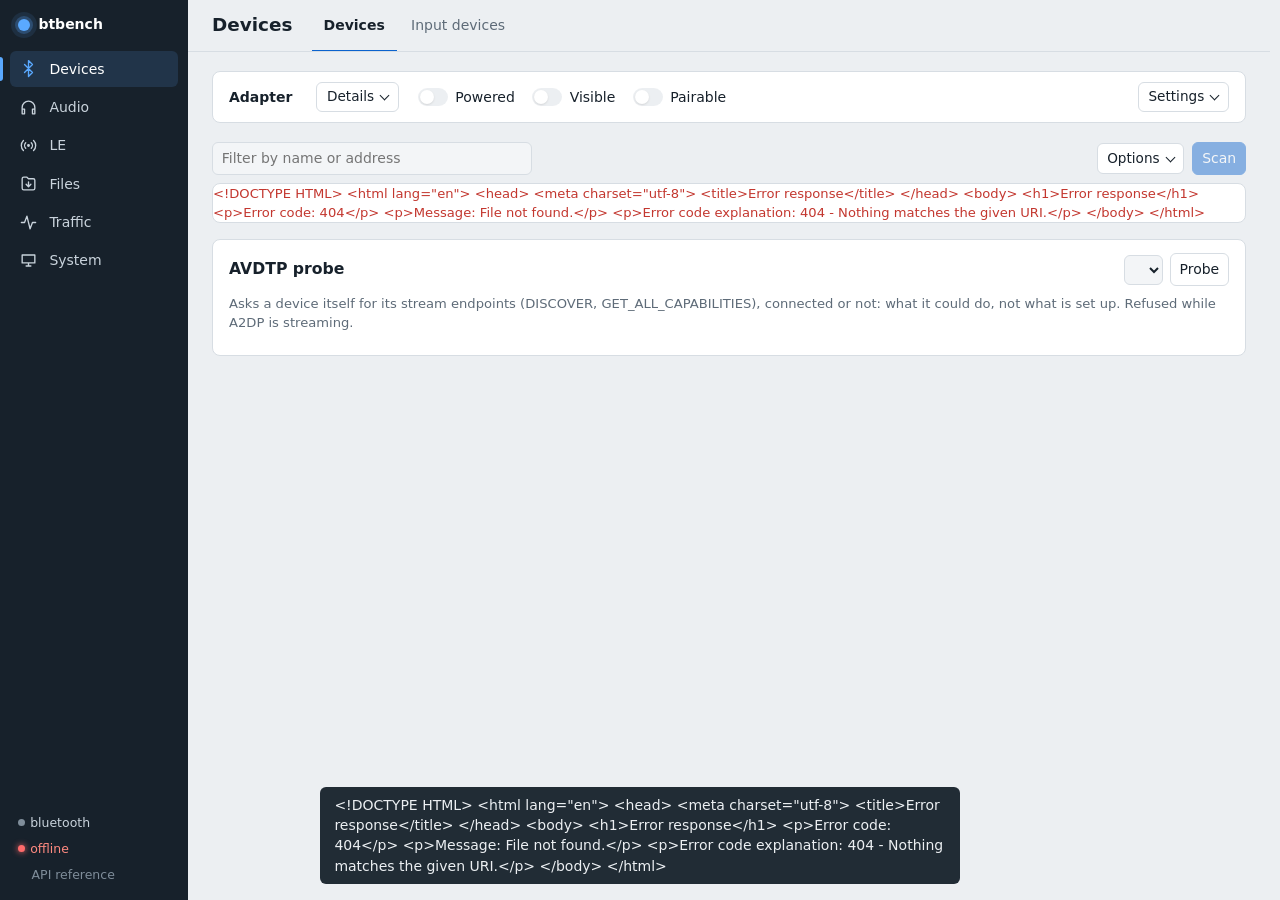
==== commit ba21c7d3: "Audio: Listen and Audio are one area, with inputs and outputs side by side Listen and Audio dealt wi" ====
--- a/app/www/index.html
+++ b/app/www/index.html
@@ -4,12 +4,13 @@
 <meta charset="utf-8">
 <meta name="viewport" content="width=device-width, initial-scale=1">
 <title>btbench</title>
+<link rel="icon" href="favicon.svg" type="image/svg+xml">
 <link rel="stylesheet" href="style.css">
 </head>
 <body>
-<!-- The shell: seven areas in a rail (a bottom bar on a phone), each with its views in the bar above
+<!-- The shell: six areas in a rail (a bottom bar on a phone), each with its views in the bar above
      the content. app.js builds both from NAV; a view is a registered tab, optionally one pane of
-     it (#audio/play). Every element id the tab scripts use is kept from the flat-tab layout. -->
+     it (#audio/route). Every element id the tab scripts use is kept from the flat-tab layout. -->
 <aside id="rail">
   <div class="brand"><span class="brand-mark" aria-hidden="true"></span><span id="hostname">btbench</span></div>
   <nav id="areas" aria-label="Areas"></nav>
@@ -30,8 +31,8 @@
 <main>
   <!-- Until the scripts have come (seconds from a Zero W just booted): app.js takes it away. -->
   <div id="boot" class="ld"></div>
-  <!-- ======================================================== Listen (the player) -->
-  <section id="player" class="panel">
+  <!-- ======================================================== Audio: the board as a player (audio.js, route.js, library.js) -->
+  <section id="audio" class="panel">
     <div class="pane" data-pane="now">
     <div class="np card" id="np">
       <div class="np-art loading" id="np-art"></div>
@@ -56,10 +57,18 @@
       </div>
     </div>
     </div>
-    <!-- What the board plays: its own music or one Bluetooth device's audio. -->
-    <div class="pane" data-pane="inputs">
-      <div class="card np-libcard">
-        <div id="np-inputs" class="tracklist ld"></div>
+    <!-- What the board plays (its own music, or one Bluetooth device's audio) and where. -->
+    <div class="pane" data-pane="route">
+      <div class="route-cols" id="rt-cols">
+        <div class="card np-libcard">
+          <div class="card-head"><h3>Inputs</h3></div>
+          <div id="rt-inputs" class="tracklist ld"></div>
+        </div>
+        <div class="card np-libcard">
+          <div class="card-head"><h3>Outputs</h3></div>
+          <div id="rt-outputs" class="tracklist ld"></div>
+          <details class="more-fields rt-board" id="rt-board-player"><summary>This board's player</summary><div id="au-local" class="ld"></div></details>
+        </div>
       </div>
     </div>
     <!-- The library on a page of its own: long folders get the screen. -->
@@ -77,9 +86,9 @@
         <div id="np-queue" class="tracklist"></div>
       </div>
     </div>
-    <!-- Under Inputs, Library and Up next: the track, play/pause and next in reach while browsing. -->
+    <!-- Under Route, Library and Up next: the track, play/pause and next in reach while browsing. -->
     <div class="np-mini card" id="np-mini" hidden>
-      <a href="#player/now" class="np-mini-t"><b id="np-mini-title"></b><span id="np-mini-sub" class="small muted"></span></a>
+      <a href="#audio/now" class="np-mini-t"><b id="np-mini-title"></b><span id="np-mini-sub" class="small muted"></span></a>
       <div class="np-mini-ctl" id="np-mini-ctl"></div>
     </div>
   </section>
@@ -148,6 +157,14 @@
       </div>
     </div>
     <div id="dev-list" class="rows ld"></div>
+    <div class="card av-probe">
+      <div class="card-head">
+        <h3>AVDTP probe</h3>
+        <div class="acts"><select id="av-dev" aria-label="Device"></select><button id="av-probe">Probe</button></div>
+      </div>
+      <p class="hint">Asks a device itself for its stream endpoints (DISCOVER, GET_ALL_CAPABILITIES), connected or not: what it could do, not what is set up. Refused while A2DP is streaming.</p>
+      <div id="av-result" class="small"></div>
+    </div>
   </section>
 
   <!-- ======================================================== Devices: input devices (HID host) -->
@@ -277,7 +294,7 @@
         <div class="tb-id"><b>LE Audio</b> <span id="la-caps" class="small muted"></span></div>
         <label class="inline-label small" id="la-ad-l" hidden>Adapter <select id="la-ad" aria-label="Adapter"></select></label>
       </div>
-      <p class="hint">Auracast both ways: the board broadcasts what plays into its broadcast, and receives the broadcasts in range. LE Audio earbuds and speakers (unicast) are in Bluetooth, with their codec and links.</p>
+      <p class="hint">Auracast both ways: the board broadcasts what plays into its broadcast, and receives the broadcasts in range. LE Audio earbuds and speakers (unicast) are in Route, with their codec and links.</p>
     </div>
 
     <div class="card" id="la-src">
@@ -304,144 +321,39 @@
         <h3>Broadcasts in range <span id="la-scan-st" class="pill"></span></h3>
         <div class="acts"><button id="la-scan">Scan</button></div>
       </div>
-      <p class="hint">While the adapter scans, BlueZ syncs to each broadcaster for a moment and reads what it sends (its BASE): one stream per BIS. <b>Listen</b> syncs to the BIG and makes it Listen's input: it plays on Listen's outputs (turn on <b>This browser</b> there to hear it here).</p>
+      <p class="hint">While the adapter scans, BlueZ syncs to each broadcaster for a moment and reads what it sends (its BASE): one stream per BIS. <b>Listen</b> syncs to the BIG and makes it the route's input: it plays on the route's outputs (turn on <b>This browser</b> there to hear it here).</p>
       <div id="la-sources" class="rows-cards ld"></div>
     </div>
   </section>
 
-  <!-- ======================================================== Audio -->
-  <section id="audio" class="panel">
-    <!-- Bluetooth: one card per audio device — its links, codec, endpoints and the AVDTP probe. -->
-    <div class="pane" data-pane="bt">
-      <p class="hint">Each connected Bluetooth audio device: which way audio goes on it and in what codec, the profile PipeWire uses for it (that is the codec choice), and what it offers.</p>
-      <div id="ad-list" class="rows-cards ld"></div>
-      <div class="card">
-        <div class="card-head">
-          <h3>AVDTP probe</h3>
-          <div class="acts"><select id="av-dev" aria-label="Device"></select><button id="av-probe">Probe</button></div>
-        </div>
-        <p class="hint">Asks a device itself for its stream endpoints (DISCOVER, GET_ALL_CAPABILITIES), connected or not: what it could do, not what is set up. Refused while A2DP is streaming.</p>
-        <div id="av-result" class="small"></div>
-      </div>
-    </div>
-
-    <!-- Players: AVRCP — the phones' players and the board's own. -->
-    <div class="pane" data-pane="players">
-      <div id="au-players" class="rows-cards ld"></div>
-      <div id="au-local"></div>
-    </div>
-
-    <!-- Streams: what the board itself plays — test signals, a device's audio, a URL — to an output. -->
-    <div class="pane" data-pane="streams">
-      <div class="card" id="st-out">
-        <div class="card-head">
-          <h3>Output for new streams</h3>
-          <button id="st-refresh" class="small-btn" title="Read PipeWire's nodes again">Refresh</button>
-        </div>
-        <div class="st-play-to"><span class="np-out-label">Play to</span>
-          <div class="np-outs ld" id="st-sinks" role="group" aria-label="Where new streams play"></div></div>
-        <div class="grid">
-          <label id="st-codec-l" hidden>Codec <span id="st-codec" class="row wrap"></span></label>
-        </div>
-        <div class="form-acts">
-          <label class="switch inline"><input type="checkbox" id="st-listen"><i></i> Also listen in this browser</label>
-          <span id="st-backend" class="small muted"></span>
-        </div>
-        <p class="hint">Every stream started on this page starts on the outputs lit here, as many as you like: one stream plays to two Bluetooth speakers at once. Each running stream has its own outputs, tapped on or off while it plays. The board plays one stream of its own at a time (a test signal or a station): a new one takes the place of the one playing. Audio from devices (a phone's A2DP, a microphone) plays beside it, each a stream of its own. A speaker or car shows what plays on its display, and its buttons pause and skip it. Music from media servers is in Listen → Library.</p>
-      </div>
-
-      <h2>Running</h2>
-      <div id="st-list" class="rows-cards ld"></div>
-      <div id="st-empty" class="small muted" hidden>Nothing is playing. Start a test signal, a device's audio or a station below.</div>
-
-      <div class="cols">
-        <div class="card" id="st-new">
-          <div class="card-head">
-            <h3>New stream</h3>
-            <select id="st-src" aria-label="Signal">
-              <optgroup label="Test signal">
-                <option value="tone">Tone</option>
-                <option value="sweep">Sweep</option>
-                <option value="noise">Noise</option>
-                <option value="silence">Silence</option>
-              </optgroup>
-              <optgroup label="Audio from">
-                <option value="capture">A device (a phone's A2DP, a microphone)</option>
-                <option value="monitor">What an output plays</option>
-              </optgroup>
-            </select>
-          </div>
-          <div class="grid">
-            <label data-for="tone">Frequency (Hz) <input type="number" id="st-freq" value="1000" min="1" max="48000"></label>
-            <label data-for="tone">Right channel (Hz) <input type="number" id="st-freq-r" min="1" max="48000" placeholder="same as left"></label>
-            <label data-for="sweep">From (Hz) <input type="number" id="st-from" value="20" min="1"></label>
-            <label data-for="sweep">To (Hz) <input type="number" id="st-to" value="20000" min="1"></label>
-            <label data-for="sweep">Seconds <input type="number" id="st-secs" value="10" min="0.5" max="600" step="0.5"></label>
-            <label data-for="noise">Colour
-              <select id="st-color"><option>pink</option><option>white</option><option>brown</option></select>
-            </label>
-            <label data-for="tone sweep noise"><span id="st-level-kind">Level (dBFS, peak)</span> <input type="number" id="st-level" value="-12" min="-96" max="0"></label>
-            <label data-for="capture">Capture from <select id="st-capture"></select></label>
-            <label data-for="monitor">Monitor of <select id="st-monitor"></select></label>
-          </div>
-          <p class="hint" data-for="capture">With a speaker as the output, this is a tunnel: one device's audio played on another.</p>
-          <details class="more-fields">
-            <summary>Format and gain</summary>
-            <div class="grid">
-              <label>Rate
-                <select id="st-rate"><option>48000</option><option>44100</option><option>32000</option><option>16000</option><option>8000</option></select>
-              </label>
-              <label>Channels <select id="st-ch"><option value="2">stereo</option><option value="1">mono</option></select></label>
-              <label>Gain (dB) <input type="number" id="st-gain" value="0" min="-60" max="20" step="0.5"></label>
-              <label>Decoder (radio, URLs)
-                <select id="st-decoder"><option value="auto">auto</option><option>mpg123</option><option>ffmpeg</option></select>
-              </label>
-              <label data-for="sweep" class="switch inline"><input type="checkbox" id="st-log" checked><i></i> Logarithmic</label>
-              <label data-for="sweep" class="switch inline"><input type="checkbox" id="st-repeat" checked><i></i> Repeat</label>
-            </div>
-          </details>
-          <div class="form-acts">
-            <span id="st-msg" class="small"></span>
-            <button class="primary" id="st-start">Start</button>
-          </div>
-        </div>
-
-        <div class="card">
-          <div class="card-head"><h3>Internet radio and URLs</h3><button class="small-btn" id="rd-edit">Edit stations</button></div>
-          <div id="rd-list" class="small ld"></div>
-          <div id="rd-editor" hidden>
-            <textarea id="rd-text" class="mono" rows="8" placeholder="Name | https://url"></textarea>
-            <div class="form-acts"><span class="small muted">One station a line: <span class="mono">name | url</span></span>
-              <button id="rd-cancel">Cancel</button><button id="rd-save" class="primary">Save</button></div>
-          </div>
-          <div class="row url-row">
-            <input type="url" id="st-url" class="grow" aria-label="Stream URL" placeholder="A stream, .pls or .m3u URL, or a file">
-            <button class="small-btn" id="st-url-play">Play</button>
-          </div>
-        </div>
-      </div>
-    </div>
-
-    <!-- PipeWire: the audio server itself. -->
-    <div class="pane" data-pane="stack">
-      <div class="card pending" id="au-card">
-        <div class="card-head">
-          <h3>PipeWire <span id="au-services" class="ld"></span></h3>
-          <div class="acts">
-            <label class="switch inline" title="Kept across reboots"><input type="checkbox" id="au-on"><i></i> Audio on</label>
-            <button id="au-restart">Restart</button>
-          </div>
-        </div>
-        <p class="hint" id="au-off-hint" hidden>The audio stack is off, and stays off after a reboot: Bluetooth works without it — LE, GATT, the remote, files — but no device can play to or from the board (no A2DP, no HFP), and Streams and Listen have nothing to play to.</p>
-        <p class="hint">Restarting PipeWire and WirePlumber drops the audio links first, so devices reconnect to the new endpoints. It cures a WirePlumber that stopped answering after links vanished at once.</p>
-        <label class="switch inline small"><input type="checkbox" id="au-restart-bt"><i></i> Restart bluetoothd too</label>
-        <div id="au-msg" class="small muted"></div>
-      </div>
-      <div class="card">
-        <div class="card-head"><h3>Graph</h3><span id="pw-note" class="small muted"></span></div>
-        <p class="hint">Each driver (a sound card, a Bluetooth transport) runs a cycle of one quantum and pulls its followers through it. Load is the cycle's busy time against the quantum; an xrun is a cycle that did not finish in time. From pw-top, a second at a time, while this is on screen.</p>
-        <div id="pw-graph" class="scroll-x"></div>
-      </div>
+  <!-- ======================================================== Audio: PipeWire (pipewire.js) -->
+  <section id="pipewire" class="panel">
+    <div class="card pending" id="au-card">
+      <div class="card-head">
+        <h3>PipeWire <span id="au-services" class="ld"></span></h3>
+        <div class="acts">
+          <label class="switch inline" title="Kept across reboots"><input type="checkbox" id="au-on"><i></i> Audio on</label>
+          <button id="au-restart">Restart</button>
+        </div>
+      </div>
+      <p class="hint" id="au-off-hint" hidden>The audio stack is off, and stays off after a reboot: Bluetooth works without it — LE, GATT, the remote, files — but no device can play to or from the board (no A2DP, no HFP), and the route has nothing to play to.</p>
+      <p class="hint">Restarting PipeWire and WirePlumber drops the audio links first, so devices reconnect to the new endpoints. It cures a WirePlumber that stopped answering after links vanished at once.</p>
+      <label class="switch inline small"><input type="checkbox" id="au-restart-bt"><i></i> Restart bluetoothd too</label>
+      <div id="au-msg" class="small muted"></div>
+    </div>
+    <div class="cols">
+      <div class="card"><div class="card-head"><h3>Clock</h3></div><div id="pw-clock" class="ld"></div></div>
+      <div class="card"><div class="card-head"><h3>Defaults</h3></div><div id="pw-defaults" class="ld"></div></div>
+    </div>
+    <div class="card" data-full>
+      <div class="card-head"><h3>Nodes</h3><span id="pw-graph-note" class="small muted"></span><div class="acts"><button id="pw-reload" class="small-btn">Reload</button></div></div>
+      <div id="pw-nodes" class="ld"></div>
+    </div>
+    <div class="card"><div class="card-head"><h3>Bluetooth cards</h3></div><div id="pw-cards" class="ld"></div></div>
+    <div class="card">
+      <div class="card-head"><h3>Timing</h3><span id="pw-note" class="small muted"></span></div>
+      <p class="hint">Each driver (a sound card, a Bluetooth transport) runs a cycle of one quantum and pulls its followers through it. Load is the cycle's busy time against the quantum; an xrun is a cycle that did not finish in time. From pw-top, a second at a time, while this is on screen.</p>
+      <div id="pw-graph" class="scroll-x"></div>
     </div>
   </section>
 
@@ -562,41 +474,46 @@
         <div class="acts">
           <span id="cv-status" class="small muted"></span>
           <label class="switch inline small" id="cv-follow-wrap" hidden><input type="checkbox" id="cv-follow"><i></i> Follow</label>
-        </div>
-      </div>
-      <div class="row cv-filter">
+          <div class="segs" id="cv-show" role="group" aria-label="Shown">
+            <button class="seg on" data-part="filter" aria-pressed="true">filter</button><button class="seg on" data-part="graph" aria-pressed="true">graph</button>
+          </div>
+        </div>
+      </div>
+      <div class="row cv-filter cv-fpart">
         <input id="cv-filter" class="mono" spellcheck="false" autocomplete="off" aria-label="Filter"
                placeholder='proto:att handle:64 dir:tx len>20 t>=12.5 !evt:0x13 "read request"'>
         <button id="cv-apply">Filter</button>
       </div>
-      <div id="cv-chips" class="cv-chips"></div>
+      <div id="cv-chips" class="cv-chips cv-fpart"></div>
       <div class="row wrap small cv-tools">
         <button class="small-btn" id="cv-stats-btn" aria-expanded="false" aria-controls="cv-stats">Statistics</button>
         <label>Time <select id="cv-time" class="small" aria-label="Time column">
           <option value="rel">since the first packet</option><option value="tod">time of day</option><option value="delta">since the row above</option>
         </select></label>
+        <button class="link-btn cv-fpart" id="cv-hint-btn" aria-expanded="false" aria-controls="cv-hint">Filter syntax</button>
         <span class="grow"></span>
         <label class="check" title="Put in the packets btmon needs to decode the matches too (connections, L2CAP and AVDTP signalling, GATT discovery), and the context the file began with">
           <input type="checkbox" id="cv-ctx"> with context</label>
         <a class="small-btn btn-link" id="cv-save" download title="The matching packets as a btsnoop file (btmon -r, Wireshark)">Save matches</a>
       </div>
       <div id="cv-stats" class="cv-stats" hidden></div>
-      <details class="small muted cv-hint more-fields">
-        <summary>Filter syntax</summary>
+      <div id="cv-hint" class="small muted cv-hint cv-fpart" hidden>
         <p>Terms separated by spaces, all must match; <code>!term</code> negates one; <code>|</code> is "or" inside a value;
-          <code>a b || c</code> matches either group; the quick filters combine this way (click several).
+          <code>a b || c</code> matches either group; the quick filters combine this way (click several; a right
+          or shift click hides a quick filter's packets instead: its <code>!term</code> goes into every group).
           <code>type:cmd|evt|acl|sco|iso|index|log|mgmt</code> · <code>dir:tx|rx</code> ·
           <code>proto:hci|l2cap|att|smp|sdp|rfcomm|avdtp|rtp|avctp|bnep|hid|sco|iso</code> ·
           <code>handle:11</code> <code>cid:0x40</code> <code>psm:25</code> <code>index:0</code> ·
           <code>opcode:0x0406</code> (a command and its Complete/Status) <code>evt:0x13</code> <code>subevt:0x02</code> ·
-          <code>is:err|mark|cont|lat</code> · <code>len&gt;100</code> <code>n&lt;=500</code> <code>lat&gt;20</code> (TX → NOCP, ms) ·
+          <code>is:err|mark|cont|lat|vendor|adv</code> (<code>adv</code>: advertising and inquiry reports, MGMT Device Found) · <code>len&gt;100</code> <code>n&lt;=500</code> <code>lat&gt;20</code> (TX → NOCP, ms) ·
           <code>t&gt;=12.5 t&lt;30</code> (seconds since the first packet) ·
           <code>addr:AA:BB:CC:DD:EE:FF</code> (that peer's links, and packets that name it; its first bytes are enough).
           Any other word, or a <code>"quoted phrase"</code>,
           is searched in the summaries (case-insensitive) — slower, so on a big file the results arrive over a few seconds.
           Drag across the graph to select a time range; click it to jump there. In a packet's detail, a term under
-          its summary adds it to the filter (shift-click: without it).</p>
-      </details>
+          its summary adds it to the filter (shift-click: without it), and a right click on a packet, in the list or
+          the detail, filters what it is in or out.</p>
+      </div>
       <div class="cv-graph-wrap">
         <div class="row wrap small">
           <select id="cv-conn" class="small" aria-label="Connection"></select>
@@ -606,18 +523,21 @@
         </div>
         <canvas id="cv-graph" class="cv-graph"></canvas>
       </div>
-      <div class="cv-split">
+      <div class="cv-split" id="cv-split">
         <div class="cv-table" id="cv-table" tabindex="0">
           <div class="cv-head"><span>No.</span><span id="cv-time-h">time (s)</span><span class="cv-c-d">dir</span><span class="cv-c-h">handle</span><span>proto</span><span class="cv-c-l">len</span><span>summary</span></div>
           <div class="cv-body" id="cv-body"><div id="cv-spacer"></div><div class="cv-rows" id="cv-rows"></div></div>
         </div>
-        <div class="cv-detail">
+        <div class="cv-sep" id="cv-sep" role="separator" aria-orientation="vertical" aria-label="Packet list width"
+             aria-valuemin="20" aria-valuemax="85" tabindex="0"></div>
+        <div class="cv-detail" id="cv-detail" tabindex="0">
           <div id="cv-dfields">
             <div id="cv-fields" class="cv-fields"></div>
             <pre id="cv-hex" class="cv-hex"></pre>
           </div>
         </div>
       </div>
+      <div id="cv-menu" class="cv-menu" role="menu" hidden></div>
     </div>
     <details class="card small">
       <summary>Watch live in Wireshark on your PC</summary>
@@ -715,6 +635,14 @@
   <!-- ======================================================== System -->
   <section id="system" class="panel">
     <div class="pane" data-pane="overview">
+      <div class="card">
+        <h3>Name</h3>
+        <div class="row wrap">
+          <input id="sys-name" class="mono grow" maxlength="63" spellcheck="false" autocapitalize="off" aria-label="The board's name">
+          <button id="sys-name-save" class="primary">Rename</button>
+        </div>
+        <div id="sys-name-msg" class="small muted"></div>
+      </div>
       <div class="cols">
         <div class="card"><h3>Health</h3><div id="sys-health" class="ld"></div></div>
         <div class="card"><h3>Versions</h3><div id="sys-versions" class="ld"></div></div>
@@ -828,12 +756,14 @@
 <script src="devices.js"></script>
 <script src="le.js"></script>
 <script src="audio.js"></script>
+<script src="route.js"></script>
+<script src="library.js"></script>
+<script src="pipewire.js"></script>
 <script src="leaudio.js"></script>
 <script src="monitor.js"></script>
 <script src="graphs.js"></script>
 <script src="dbus.js"></script>
 <script src="obex.js"></script>
-<script src="player.js"></script>
 <script src="hid.js"></script>
 <script src="setup.js"></script>
 <script src="capture.js"></script>
--- a/app/www/style.css
+++ b/app/www/style.css
@@ -431,12 +431,7 @@
 .meter.clip i { background: var(--bad); }
 .meter b { position: absolute; top: 0; bottom: 0; width: 2px; margin-left: -1px; background: var(--fg); }
 .meter span { position: absolute; right: 4px; top: -1px; font-size: 10.5px; color: var(--fg); }
-.stream .head, .player .head { display: flex; justify-content: space-between; gap: 0.5rem; flex-wrap: wrap; align-items: center; }
-.stream .head .acts { display: flex; gap: 0.35rem; }
-.stream .st-meta { color: var(--muted); margin: 0.2rem 0; }
-.stream .row label.row { gap: 0.3rem; }
-.stream input[type=range] { min-width: 120px; }
-.stream .st-gain-v { white-space: nowrap; min-width: 4.5em; }
+.player .head { display: flex; justify-content: space-between; gap: 0.5rem; flex-wrap: wrap; align-items: center; }
 
 /* A player is laid out like a now-playing screen: the cover, the track, the transport. */
 .player { display: grid; grid-template-columns: 112px minmax(0, 1fr); gap: 0 1rem; }
@@ -570,6 +565,7 @@
 .cv-chips { display: flex; flex-wrap: wrap; gap: 0.3rem; margin: 0.5rem 0 0.3rem; }
 .cv-chip { border-radius: 999px; padding: 0.1rem 0.55rem; }
 .cv-chip.on { border-color: var(--accent); color: var(--accent); }
+.cv-chip.off { border-color: var(--bad); color: var(--bad); text-decoration: line-through; }
 .cv-hint { margin: 0.2rem 0; }
 .cv-hint summary { cursor: pointer; }
 .cv-hint p { margin: 0.3rem 0; line-height: 1.7; }
@@ -582,7 +578,28 @@
   width: 100%; height: 170px; display: block; background: var(--well); border: 1px solid var(--line);
   border-radius: 6px; cursor: crosshair; touch-action: none;
 }
-.cv-split { display: grid; grid-template-columns: minmax(0, 3fr) minmax(0, 2fr); gap: 0.6rem; margin-top: 0.6rem; }
+/* The list and the detail share the width by the separator between them (capture.js setupSplit
+   sets --cv-l and --cv-r); on a narrow screen they stack and the separator goes. */
+.cv-split {
+  display: grid; grid-template-columns: minmax(0, var(--cv-l, 3fr)) 0.6rem minmax(0, var(--cv-r, 2fr));
+  gap: 0.6rem 0; margin-top: 0.6rem;
+}
+.cv-sep { position: relative; cursor: col-resize; touch-action: none; outline: none; }
+.cv-sep::after {
+  content: ""; position: absolute; top: 0.4rem; bottom: 0.4rem; left: 50%; width: 3px; transform: translateX(-50%);
+  border-radius: 2px; background: var(--line-soft);
+}
+.cv-sep:hover::after, .cv-sep.drag::after, .cv-sep:focus-visible::after { background: var(--accent); }
+body.cv-resizing { cursor: col-resize; user-select: none; }
+/* The parts the head's "filter" and "graph" switches hide, for a taller list. */
+#cv.hide-filter .cv-fpart, #cv.hide-graph .cv-graph-wrap { display: none; }
+#cv-hint-btn { color: var(--muted); }
+#cv-hint-btn:hover { color: var(--fg); text-decoration: none; }
+#cv-hint-btn::before {
+  content: ""; display: inline-block; width: 6px; height: 6px; margin-right: 0.45rem; border: solid currentColor;
+  border-width: 0 1.5px 1.5px 0; transform: translateY(-1px) rotate(-45deg); transition: transform 0.12s;
+}
+#cv-hint-btn[aria-expanded="true"]::before { transform: translateY(-2px) rotate(45deg); }
 .cv-table { border: 1px solid var(--line); border-radius: 6px; background: var(--panel); outline: none; min-width: 0; overflow: hidden; }
 .cv-table:focus-visible { border-color: var(--accent); }
 .cv-head, .cv-row {
@@ -590,7 +607,8 @@
   gap: 0 0.4rem; padding: 0 0.4rem; align-items: center;
 }
 .cv-head { height: 24px; font-size: 0.75rem; font-weight: 600; color: var(--muted); border-bottom: 1px solid var(--line); }
-.cv-body { height: 440px; overflow-y: auto; overflow-x: hidden; position: relative; }
+/* No text selection in the list: rows are picked with click, ctrl and shift and copied whole. */
+.cv-body { height: 440px; overflow-y: auto; overflow-x: hidden; position: relative; user-select: none; }
 .cv-rows { position: absolute; top: 0; left: 0; right: 0; }
 .cv-row {
   height: 22px; font: 12px/22px ui-monospace, "SFMono-Regular", Menlo, Consolas, monospace; white-space: nowrap;
@@ -608,13 +626,16 @@
 .cv-row.err { color: var(--bad); }
 .cv-row:hover { background: var(--well); }
 .cv-row.sel, .cv-row.sel .cv-dir, .cv-row.sel i { background: var(--accent); color: var(--on-accent); }
+/* Of several picked, the one in the detail. */
+.cv-row.cur { box-shadow: inset 0 0 0 1px var(--on-accent); }
 .cv-row i { font-style: normal; }
 .cv-wait { color: var(--muted); cursor: default; }
 .cv-empty { padding: 1rem; }
 .cv-detail {
   border: 1px solid var(--line); border-radius: 6px; background: var(--panel); padding: 0.5rem;
-  min-width: 0; max-height: 466px; overflow: auto;
-}
+  min-width: 0; max-height: 466px; overflow: auto; outline: none;
+}
+.cv-detail:focus-visible { border-color: var(--accent); }
 .cv-dhead { margin-bottom: 0.4rem; overflow-wrap: anywhere; }
 .cv-fields { font-size: 0.82rem; }
 .cv-fields details details { margin-left: 0.9rem; }
@@ -622,6 +643,18 @@
 .cv-f { padding-left: 1.1rem; overflow-wrap: anywhere; }
 .cv-v { font-family: ui-monospace, "SFMono-Regular", Menlo, Consolas, monospace; font-size: 12px; }
 .cv-fields [data-off]:hover { background: color-mix(in srgb, var(--accent) 16%, transparent); border-radius: 3px; }
+.cv-fields .dsel, .cv-fields .dsel:hover { background: color-mix(in srgb, var(--accent) 30%, transparent); border-radius: 3px; }
+/* The copy menu on a right click in the list or the detail. */
+.cv-menu {
+  position: fixed; z-index: 70; min-width: 11rem; padding: 0.25rem; background: var(--panel);
+  border: 1px solid var(--line); border-radius: 6px; box-shadow: 0 10px 30px rgba(10, 20, 30, 0.2);
+}
+.cv-menu button {
+  display: block; width: 100%; text-align: left; border: 0; background: none; color: var(--fg);
+  padding: 0.3rem 0.6rem; border-radius: 4px; font-size: 0.85rem;
+}
+.cv-menu button:hover, .cv-menu button:focus { background: var(--well); outline: none; }
+.cv-menu hr { border: 0; border-top: 1px solid var(--line-soft); margin: 0.25rem 0; }
 .cv-hex {
   margin: 0.6rem 0 0; padding: 0.4rem; background: var(--well); border: 1px solid var(--line); border-radius: 6px;
   white-space: pre; overflow-x: auto; font-size: 12px; line-height: 1.5;
@@ -658,6 +691,7 @@
 .cv-table.cv-tod .cv-head, .cv-table.cv-tod .cv-row { grid-template-columns: 4.4rem 7.8rem 1.7rem 3rem 3.5rem 2.8rem minmax(0, 1fr); }
 @media (max-width: 900px) {
   .cv-split { grid-template-columns: minmax(0, 1fr); }
+  .cv-sep { display: none; }
   .cv-body { height: 360px; }
 }
 @media (max-width: 760px) {
@@ -684,7 +718,6 @@
 .bar { height: 4px; background: var(--line-soft); border-radius: 2px; overflow: hidden; margin-top: 0.25rem; max-width: 14rem; }
 .bar i { display: block; height: 100%; background: var(--accent); }
 .cv-hex:empty { display: none; }
-details.cv-hint.more-fields { margin: 0.3rem 0; }
 .svc .pill { min-width: 0; overflow: hidden; text-overflow: ellipsis; }
 a.btn-link { display: inline-block; border: 1px solid var(--line); border-radius: 6px; color: var(--fg); text-decoration: none; background: var(--panel); }
 a.btn-link:hover { border-color: var(--accent); color: var(--accent); }
@@ -751,8 +784,6 @@
 .np-out-head { display: flex; align-items: center; justify-content: space-between; gap: 0.4rem 1rem; flex-wrap: wrap; margin-bottom: 0.4rem; }
 .np-out-label { color: var(--muted); font-weight: 600; text-transform: uppercase; letter-spacing: 0.06em; font-size: 0.72rem; }
 .np-outs { display: flex; flex-wrap: wrap; gap: 0.4rem; }
-.st-outs { margin-top: 0.5rem; }
-.st-play-to { display: grid; gap: 0.4rem; margin-bottom: 0.6rem; }
 .np-o {
   display: inline-flex; align-items: center; gap: 0.45rem; padding: 0.35rem 0.7rem; border-radius: 8px;
   border: 1px solid var(--line); background: var(--panel); color: var(--fg); font-size: 0.82rem; text-align: left; min-width: 0; max-width: 100%;
@@ -777,10 +808,10 @@
 .np-out-status.bad { color: var(--bad); }
 .np-out-status.bad .dot { background: var(--bad); }
 .np-out-status .dots { margin: 0.55em 0 0; }
-/* Inputs, Library and Up next: the list grows with the page instead of scrolling in a box, and
+/* Route, Library and Up next: the list grows with the page instead of scrolling in a box, and
    the bar with what plays stays at the bottom of the screen (not under Now playing, which is it). */
 .np-libcard .tracklist { max-height: none; }
-#player:has(> .pane[data-pane="now"]:not([hidden])) > #np-mini { display: none; }
+#audio:has(> .pane[data-pane="now"]:not([hidden])) > #np-mini { display: none; }
 .np-libcard .card-head { justify-content: flex-start; }
 .np-mini { position: sticky; bottom: 0.6rem; z-index: 5; display: flex; align-items: center; gap: 0.8rem; padding: 0.55rem 0.7rem; box-shadow: 0 4px 18px rgba(0, 0, 0, 0.18); }
 .np-mini-t { flex: 1; min-width: 0; display: flex; flex-direction: column; color: inherit; text-decoration: none; }
@@ -806,6 +837,11 @@
 .in-row { box-shadow: inset 3px 0 0 transparent; }
 .in-row.now { box-shadow: inset 3px 0 0 var(--accent); background: var(--well); }
 .in-row.now .tr-n svg { fill: none; stroke: currentColor; }
+/* The input picked and not playing yet (its device's audio waited for): the mark faint, the dots
+   in its state. */
+.in-row.busy { box-shadow: inset 3px 0 0 color-mix(in srgb, var(--accent) 45%, transparent); }
+.in-row .tr-fmt .dots { margin-right: 0.25em; }
+.in-row [data-in-off] { flex: none; }
 .in-err { padding-top: 0; padding-left: 2.7rem; }
 .tr-t .muted { font-size: 0.8rem; }
 .tr-d { color: var(--muted); font-size: 0.8rem; }
@@ -960,13 +996,26 @@
   }
 }
 
-/* Audio → PipeWire: PipeWire's graph (pw-top). */
+/* Audio → PipeWire: the timing table (pw-top), the clock, the nodes. */
 .pw-tbl td { vertical-align: middle; }
 .pw-fol td:nth-child(2) { padding-left: 0.8rem; }
 .pw-load { display: inline-block; width: 3.5rem; height: 6px; background: var(--line-soft); border-radius: 3px; overflow: hidden; vertical-align: middle; }
 .pw-load i { display: block; height: 100%; background: var(--good); }
 .pw-load.warn i { background: var(--warn); }
 .pw-load.bad i { background: var(--bad); }
+.pw-clock input[type=number] { min-width: 0; }
+.pw-run { margin-bottom: 0.5rem; }
+.pw-node { padding: 0.55rem 0; border-top: 1px solid var(--line-soft); }
+.pw-node.idle .pw-node-head b { color: var(--muted); }
+.pw-node-head { display: flex; flex-wrap: wrap; align-items: center; gap: 0.2rem 0.5rem; }
+.pw-node .more-fields { margin-top: 0.3rem; }
+.pw-vol { gap: 0.5rem; margin-top: 0.3rem; align-items: center; }
+.pw-vol .small-btn.on { color: var(--bad); border-color: var(--bad); }
+.pw-vol-v { min-width: 3.2em; text-align: right; }
+.pw-link { font-size: 0.82rem; padding-left: 0.8rem; }
+.pw-card { gap: 0.4rem 0.8rem; align-items: center; padding: 0.45rem 0; border-top: 1px solid var(--line-soft); }
+.pw-card:first-child { border-top: 0; }
+.pw-card select { min-width: 14rem; }
 
 /* Traffic → Logs: one line a row, coloured by priority; the filter's hits marked. */
 .lg-bar { margin: 0.5rem 0 0.3rem; gap: 0.4rem 0.6rem; }
@@ -1022,6 +1071,9 @@
 .tr-n.tr-art { width: 2.6rem; height: 2.6rem; border-radius: 5px; background: var(--well); position: relative; overflow: hidden; align-items: center; }
 .tr-art img, .lib-cover img, .lib-tile-art img { position: absolute; inset: 0; width: 100%; height: 100%; object-fit: cover; }
 .tr-fmt { flex: none; font-size: 0.72rem; color: var(--muted); border: 1px solid var(--line); border-radius: 4px; padding: 0 0.3rem; white-space: nowrap; }
+.tr-fmt.good-text { color: var(--good); }
+.tr-fmt.warn-text { color: var(--warn); }
+.tr-fmt.bad-text { color: var(--bad); }
 .lib-head { display: flex; gap: 0.9rem; align-items: flex-end; padding: 0.4rem 0.4rem 0.8rem; }
 .lib-head-t { display: flex; flex-direction: column; gap: 0.35rem; min-width: 0; }
 .lib-head-t b { font-size: 1.15rem; overflow-wrap: anywhere; }
@@ -1107,29 +1159,31 @@
 .gr-chart > h4:first-child { margin-top: 0; }
 #gr-charts > .gr-chart.is-full { margin: 0; }
 
-/* Listen on a wide screen (app.js updateFit): Now playing always on the left, and Inputs, Library
+/* Audio on a wide screen (app.js updateFit): Now playing always on the left, and Route, Library
    or Up next beside it (Library while Now playing is the one picked), each column scrolling on its
    own and the page not at all. */
 @media (min-width: 1400px) and (min-height: 560px) {
-  body.fit-player { overflow: hidden; }
-  html:has(body.fit-player) { scrollbar-gutter: auto; }
-  body.fit-player #page { height: 100vh; min-height: 0; display: flex; flex-direction: column; }
-  body.fit-player main { flex: 1; min-height: 0; max-width: none; display: flex; padding-bottom: 0; }
+  body.fit-audio { overflow: hidden; }
+  html:has(body.fit-audio) { scrollbar-gutter: auto; }
+  body.fit-audio #page { height: 100vh; min-height: 0; display: flex; flex-direction: column; }
+  body.fit-audio main { flex: 1; min-height: 0; max-width: none; display: flex; padding-bottom: 0; }
   /* Now playing is always on screen: its button would choose nothing. */
-  body.fit-player #views .view[data-view="player/now"] { display: none; }
-  body.fit-player #views:has(.view.active[data-view="player/now"]) .view[data-view="player/library"] { color: var(--fg); border-bottom-color: var(--accent); font-weight: 550; }
-  #player.active { flex: 1; min-height: 0; display: grid; grid-template-columns: minmax(400px, 560px) minmax(0, 1fr); grid-template-rows: minmax(0, 1fr); gap: 0 1rem; }
-  #player > .pane { grid-row: 1; grid-column: 2; min-height: 0; overflow: auto; padding-bottom: 0.8rem; }
-  #player > .pane[data-pane="now"], #player > .pane[data-pane="now"][hidden] { display: block !important; grid-column: 1; }
-  #player:has(> .pane[data-pane="now"]:not([hidden])) > .pane[data-pane="library"] { display: block !important; }
-  #player #np-mini { display: none !important; }
-  #player .tracklist { max-height: none; }
+  body.fit-audio #views .view[data-view="audio/now"] { display: none; }
+  body.fit-audio #views:has(.view.active[data-view="audio/now"]) .view[data-view="audio/library"] { color: var(--fg); border-bottom-color: var(--accent); font-weight: 550; }
+  #audio.active { flex: 1; min-height: 0; display: grid; grid-template-columns: minmax(400px, 560px) minmax(0, 1fr); grid-template-rows: minmax(0, 1fr); gap: 0 1rem; }
+  #audio > .pane { grid-row: 1; grid-column: 2; min-height: 0; overflow: auto; padding-bottom: 0.8rem; }
+  #audio > .pane[data-pane="now"], #audio > .pane[data-pane="now"][hidden] { display: block !important; grid-column: 1; }
+  #audio:has(> .pane[data-pane="now"]:not([hidden])) > .pane[data-pane="library"] { display: block !important; }
+  #audio #np-mini { display: none !important; }
+  /* Route beside Now playing shows the outputs in full: the buttons would say it twice. */
+  #audio:has(> .pane[data-pane="route"]:not([hidden])) #np-out-row { display: none; }
+  #audio .tracklist { max-height: none; }
   /* The playing column is narrow: the cover over the title and controls, as a player's is. */
-  #player > .pane { overflow-x: hidden; }
-  #player .np { grid-template-columns: minmax(0, 1fr); justify-items: center; text-align: center; }
-  #player .np-art { width: min(100%, 300px); height: auto; aspect-ratio: 1; }
-  #player .np-main { width: 100%; }
-  #player .np-src, #player .np-ctl, #player .np-row, #player .np-from, #player .np-flow { justify-content: center; }
+  #audio > .pane { overflow-x: hidden; }
+  #audio .np { grid-template-columns: minmax(0, 1fr); justify-items: center; text-align: center; }
+  #audio .np-art { width: min(100%, 300px); height: auto; aspect-ratio: 1; }
+  #audio .np-main { width: 100%; }
+  #audio .np-src, #audio .np-ctl, #audio .np-row, #audio .np-from, #audio .np-flow { justify-content: center; }
 }
 /* A very wide screen: the pages may use more of it. */
 @media (min-width: 1700px) { main { max-width: 1560px; } }
@@ -1145,13 +1199,47 @@
 /* The GATT server's JSON grows with what is in it on a desktop rather than scrolling in the page. */
 @media (min-width: 901px) and (min-height: 560px) { #gs-json { overflow: hidden; resize: none; } }
 
-/* Audio → Bluetooth: a device's links, one a row — which way, the codec, the state, listening. */
+/* Audio → Route: a Bluetooth row's links, one a row — the kind, the codec, the state, the volume. */
 .ad-link { display: grid; grid-template-columns: minmax(10rem, auto) minmax(0, 1fr) auto auto; gap: 0.3rem 0.8rem; align-items: center; padding: 0.5rem 0; border-top: 1px solid var(--line-soft); }
 .ad-card .card-head + .ad-link { border-top: 0; }
 .ad-link .ad-vol { grid-column: 1 / -1; margin: 0; }
 .ad-profile { margin: 0.6rem 0 0.2rem; gap: 0.4rem 0.8rem; align-items: center; }
 .ad-profile select { min-width: 14rem; }
+/* Audio → Route: Inputs and Outputs side by side when there is room, one under the other on a
+   phone. A row is the line that picks or switches, and under it what the device has: its links,
+   its codec picker, the stream's meters. */
+.route-cols { display: grid; grid-template-columns: repeat(auto-fit, minmax(340px, 1fr)); gap: 0 0.8rem; align-items: start; }
+.rt-item + .rt-item { border-top: 1px solid var(--line-soft); }
+.rt-more { padding: 0 0.4rem 0.5rem calc(2.6rem + 1.1rem); }
+.rt-more .ad-link:first-child { border-top: 0; }
+.rt-more .ad-link { grid-template-columns: minmax(6rem, auto) minmax(0, 1fr) auto; padding: 0.3rem 0; }
+.rt-more .ad-profile { margin: 0.3rem 0 0; }
+.rt-more details.more-fields { margin-top: 0.3rem; }
+.rt-item .tr-fmt { white-space: normal; max-width: 45%; }
+.rt-player { gap: 0.3rem; align-items: center; padding: 0.2rem 0; }
+.rt-player .np-btn { width: 2rem; height: 2rem; }
+.rt-ctl { gap: 0.4rem 1rem; align-items: center; margin-top: 0.2rem; }
+.rt-ctl input[type=range] { min-width: 120px; }
+.rt-ctl input[type=number] { width: 5.5rem; }
+.rt-gain-v { white-space: nowrap; min-width: 4.5em; }
+.rt-out.bad { color: var(--bad); }
+.rt-out.busy { box-shadow: inset 3px 0 0 color-mix(in srgb, var(--accent) 45%, transparent); }
+.rt-out.now { box-shadow: inset 3px 0 0 var(--accent); background: var(--well); }
+.rt-out.now .tr-n svg { fill: none; stroke: currentColor; }
+.rt-out.gone { opacity: 0.6; }
+.rt-out.off { opacity: 0.5; cursor: not-allowed; }
+.rt-out .tr-n .dots { margin: 0; }
+/* The switch at the end of an output's row: on or off, as chosen; the row's light says whether it plays. */
+.rt-sw { flex: none; width: 2rem; height: 1.1rem; border-radius: 1rem; background: var(--line); position: relative; }
+.rt-sw i { position: absolute; top: 2px; left: 2px; width: calc(1.1rem - 4px); height: calc(1.1rem - 4px); border-radius: 50%; background: var(--panel); transition: left 0.15s; }
+.rt-sw.on { background: var(--accent); }
+.rt-sw.on i { left: calc(2rem - 1.1rem + 2px); }
+.rt-board { margin: 0.4rem 0 0; }
+.rt-board .player { margin-top: 0.5rem; }
+.rt-spec-fold canvas { width: 100%; margin-top: 0.3rem; }
+.av-probe { margin-top: 1rem; }
 @media (max-width: 640px) {
+  .rt-more { padding-left: 0.4rem; }
   .ad-link { grid-template-columns: minmax(0, 1fr) auto; }
   .ad-link .ad-codec { grid-column: 1 / -1; grid-row: 2; }
   .ad-link .ad-acts { grid-column: 1 / -1; }
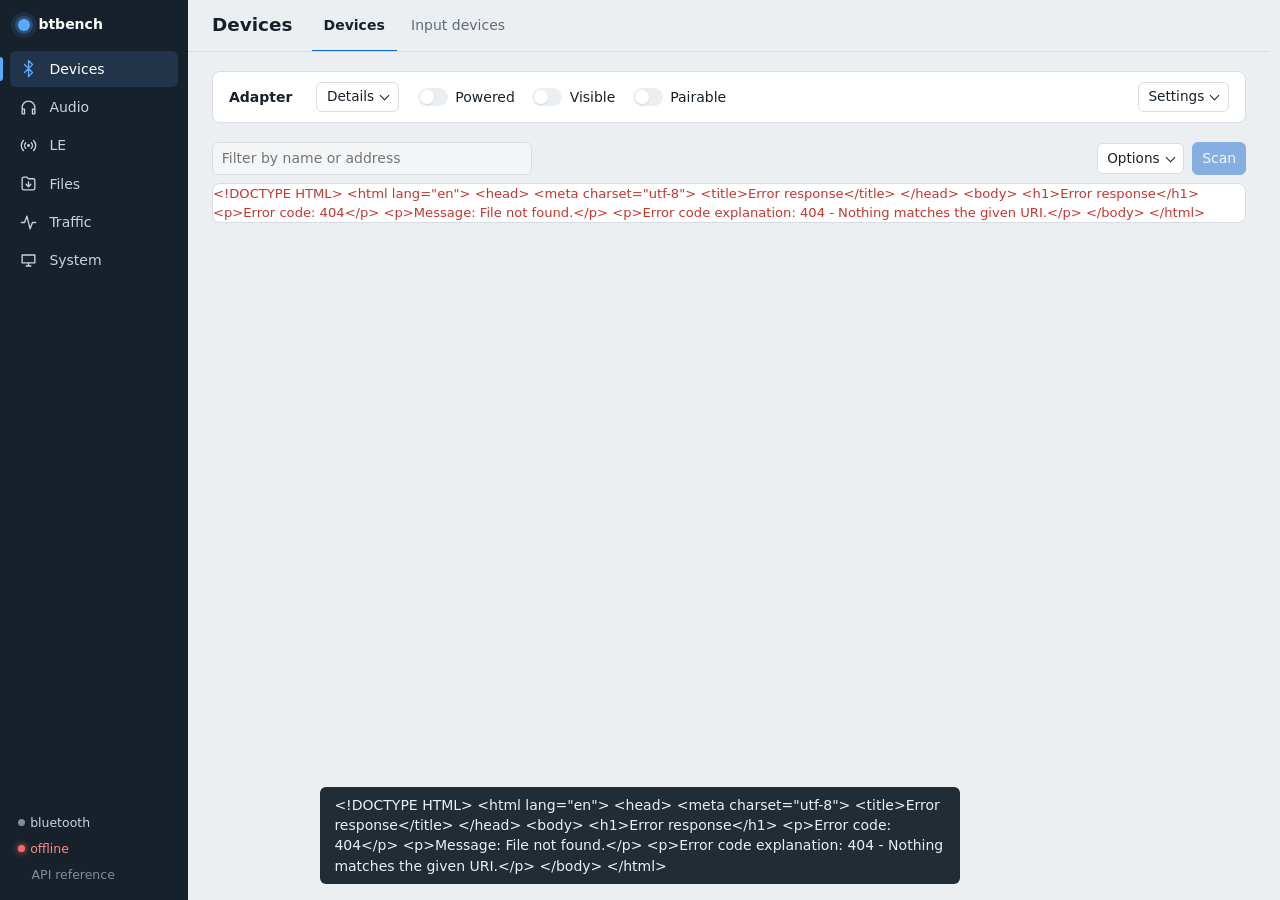
==== commit 9756dfdd: "Devices: The console has no AVDTP probe The probe stays in the API for bench and scripts, the consol" ====
--- a/app/www/index.html
+++ b/app/www/index.html
@@ -48,13 +48,13 @@
         <div class="np-foot">
           <label class="np-vol" id="np-vol-row" hidden><svg viewBox="0 0 24 24" aria-hidden="true"><path d="M4 9v6h4l5 4V5L8 9zM16 8.5a5 5 0 010 7"/></svg>
             <input type="range" id="np-vol" min="0" max="100" aria-label="Volume"></label>
-          <div class="np-out" id="np-out-row">
-            <div class="np-out-head"><span class="np-out-label">Play to</span></div>
-            <div class="np-outs ld" id="np-outs" role="group" aria-label="The board's outputs"></div>
-            <div class="np-out-status" id="np-out-status" role="status" aria-live="polite"></div>
-          </div>
-        </div>
-      </div>
+        </div>
+      </div>
+    </div>
+    <!-- What plays next: the phone's now-playing list, or the board's queue. -->
+    <div class="card np-libcard np-queue" id="np-q-card" data-full hidden>
+      <div class="card-head"><h3>Up next</h3><span id="np-q-note" class="small muted"></span></div>
+      <div id="np-queue" class="tracklist"></div>
     </div>
     </div>
     <!-- What the board plays (its own music, or one Bluetooth device's audio) and where. -->
@@ -80,13 +80,7 @@
         <div id="np-lib" class="tracklist ld"></div>
       </div>
     </div>
-    <div class="pane" data-pane="queue">
-      <div class="card np-libcard" data-full>
-        <div class="card-head" id="np-q-head" hidden><span id="np-q-note" class="small muted"></span></div>
-        <div id="np-queue" class="tracklist"></div>
-      </div>
-    </div>
-    <!-- Under Route, Library and Up next: the track, play/pause and next in reach while browsing. -->
+    <!-- Under Route and Library: the track, play/pause and next in reach while browsing. -->
     <div class="np-mini card" id="np-mini" hidden>
       <a href="#audio/now" class="np-mini-t"><b id="np-mini-title"></b><span id="np-mini-sub" class="small muted"></span></a>
       <div class="np-mini-ctl" id="np-mini-ctl"></div>
@@ -157,14 +151,6 @@
       </div>
     </div>
     <div id="dev-list" class="rows ld"></div>
-    <div class="card av-probe">
-      <div class="card-head">
-        <h3>AVDTP probe</h3>
-        <div class="acts"><select id="av-dev" aria-label="Device"></select><button id="av-probe">Probe</button></div>
-      </div>
-      <p class="hint">Asks a device itself for its stream endpoints (DISCOVER, GET_ALL_CAPABILITIES), connected or not: what it could do, not what is set up. Refused while A2DP is streaming.</p>
-      <div id="av-result" class="small"></div>
-    </div>
   </section>
 
   <!-- ======================================================== Devices: input devices (HID host) -->
--- a/app/www/style.css
+++ b/app/www/style.css
@@ -738,6 +738,7 @@
 .np-main { min-width: 0; }
 .np-src { display: flex; flex-wrap: wrap; gap: 0.35rem; margin-bottom: 0.6rem; }
 .np-src:empty { display: none; }
+.np-src select { max-width: 100%; }
 .chip { display: inline-flex; align-items: center; gap: 0.35rem; border-radius: 999px; padding: 0.2rem 0.7rem; font-size: 0.8rem; }
 .chip svg { width: 14px; height: 14px; fill: none; stroke: currentColor; stroke-width: 1.8; stroke-linecap: round; stroke-linejoin: round; }
 .chip.on { background: var(--accent-soft); border-color: var(--accent); color: var(--accent); }
@@ -778,41 +779,11 @@
 .np-vol { display: flex; align-items: center; gap: 0.5rem; flex: 1 1 100%; }
 .np-vol svg { width: 20px; height: 20px; flex: none; fill: none; stroke: var(--muted); stroke-width: 1.7; stroke-linecap: round; stroke-linejoin: round; }
 .np-vol input { flex: 1; }
-/* Where the board plays (player.js renderOuts): its outputs and this browser as buttons, each on
-   or off by itself, and a line saying what the board is doing about them. */
-.np-out { flex: 1 1 100%; min-width: 0; font-size: 0.85rem; text-align: left; }
-.np-out-head { display: flex; align-items: center; justify-content: space-between; gap: 0.4rem 1rem; flex-wrap: wrap; margin-bottom: 0.4rem; }
-.np-out-label { color: var(--muted); font-weight: 600; text-transform: uppercase; letter-spacing: 0.06em; font-size: 0.72rem; }
-.np-outs { display: flex; flex-wrap: wrap; gap: 0.4rem; }
-.np-o {
-  display: inline-flex; align-items: center; gap: 0.45rem; padding: 0.35rem 0.7rem; border-radius: 8px;
-  border: 1px solid var(--line); background: var(--panel); color: var(--fg); font-size: 0.82rem; text-align: left; min-width: 0; max-width: 100%;
-}
-.np-o svg { width: 16px; height: 16px; flex: none; fill: none; stroke: currentColor; stroke-width: 1.8; stroke-linecap: round; stroke-linejoin: round; }
-.np-o b { font-weight: 600; white-space: nowrap; overflow: hidden; text-overflow: ellipsis; }
-.np-o small { color: var(--muted); white-space: nowrap; }
-.np-o:hover { border-color: var(--accent); }
-.np-o.on { background: var(--accent-soft); border-color: var(--accent); color: var(--accent); }
-.np-o.busy { border-color: var(--accent); border-style: dashed; }
-.np-o.bad { border-color: var(--bad); color: var(--bad); }
-.np-o.gone { opacity: 0.6; }
-.np-o:disabled { opacity: 0.45; cursor: not-allowed; border-color: var(--line); }
-.np-o .dots { margin-right: 0; }
-.np-out-status { display: flex; align-items: flex-start; gap: 0.45rem; margin-top: 0.5rem; min-height: 1.3em; color: var(--muted); }
-.np-out-status.quiet .dot { display: none; }
-.np-out-status .dot { width: 8px; height: 8px; border-radius: 50%; flex: none; margin-top: 0.4em; background: var(--muted); }
-.np-out-status.good { color: var(--good); }
-.np-out-status.good .dot { background: var(--good); }
-.np-out-status.warn { color: var(--warn); }
-.np-out-status.warn .dot { background: var(--warn); }
-.np-out-status.bad { color: var(--bad); }
-.np-out-status.bad .dot { background: var(--bad); }
-.np-out-status .dots { margin: 0.55em 0 0; }
 /* Route, Library and Up next: the list grows with the page instead of scrolling in a box, and
-   the bar with what plays stays at the bottom of the screen (not under Now playing, which is it). */
+   the bar with what plays stays at the bottom of the screen under Route and Library. */
 .np-libcard .tracklist { max-height: none; }
 #audio:has(> .pane[data-pane="now"]:not([hidden])) > #np-mini { display: none; }
-.np-libcard .card-head { justify-content: flex-start; }
+.np-libcard .card-head { justify-content: flex-start; gap: 0.4rem 0.8rem; align-items: baseline; }
 .np-mini { position: sticky; bottom: 0.6rem; z-index: 5; display: flex; align-items: center; gap: 0.8rem; padding: 0.55rem 0.7rem; box-shadow: 0 4px 18px rgba(0, 0, 0, 0.18); }
 .np-mini-t { flex: 1; min-width: 0; display: flex; flex-direction: column; color: inherit; text-decoration: none; }
 .np-mini-t b, .np-mini-t span { white-space: nowrap; overflow: hidden; text-overflow: ellipsis; }
@@ -1159,9 +1130,9 @@
 .gr-chart > h4:first-child { margin-top: 0; }
 #gr-charts > .gr-chart.is-full { margin: 0; }
 
-/* Audio on a wide screen (app.js updateFit): Now playing always on the left, and Route, Library
-   or Up next beside it (Library while Now playing is the one picked), each column scrolling on its
-   own and the page not at all. */
+/* Audio on a wide screen (app.js updateFit): Now playing (with Up next under it) always on the
+   left, and Route or Library beside it (Library while Now playing is the one picked), each column
+   scrolling on its own and the page not at all. */
 @media (min-width: 1400px) and (min-height: 560px) {
   body.fit-audio { overflow: hidden; }
   html:has(body.fit-audio) { scrollbar-gutter: auto; }
@@ -1175,8 +1146,6 @@
   #audio > .pane[data-pane="now"], #audio > .pane[data-pane="now"][hidden] { display: block !important; grid-column: 1; }
   #audio:has(> .pane[data-pane="now"]:not([hidden])) > .pane[data-pane="library"] { display: block !important; }
   #audio #np-mini { display: none !important; }
-  /* Route beside Now playing shows the outputs in full: the buttons would say it twice. */
-  #audio:has(> .pane[data-pane="route"]:not([hidden])) #np-out-row { display: none; }
   #audio .tracklist { max-height: none; }
   /* The playing column is narrow: the cover over the title and controls, as a player's is. */
   #audio > .pane { overflow-x: hidden; }
@@ -1237,7 +1206,6 @@
 .rt-board { margin: 0.4rem 0 0; }
 .rt-board .player { margin-top: 0.5rem; }
 .rt-spec-fold canvas { width: 100%; margin-top: 0.3rem; }
-.av-probe { margin-top: 1rem; }
 @media (max-width: 640px) {
   .rt-more { padding-left: 0.4rem; }
   .ad-link { grid-template-columns: minmax(0, 1fr) auto; }
